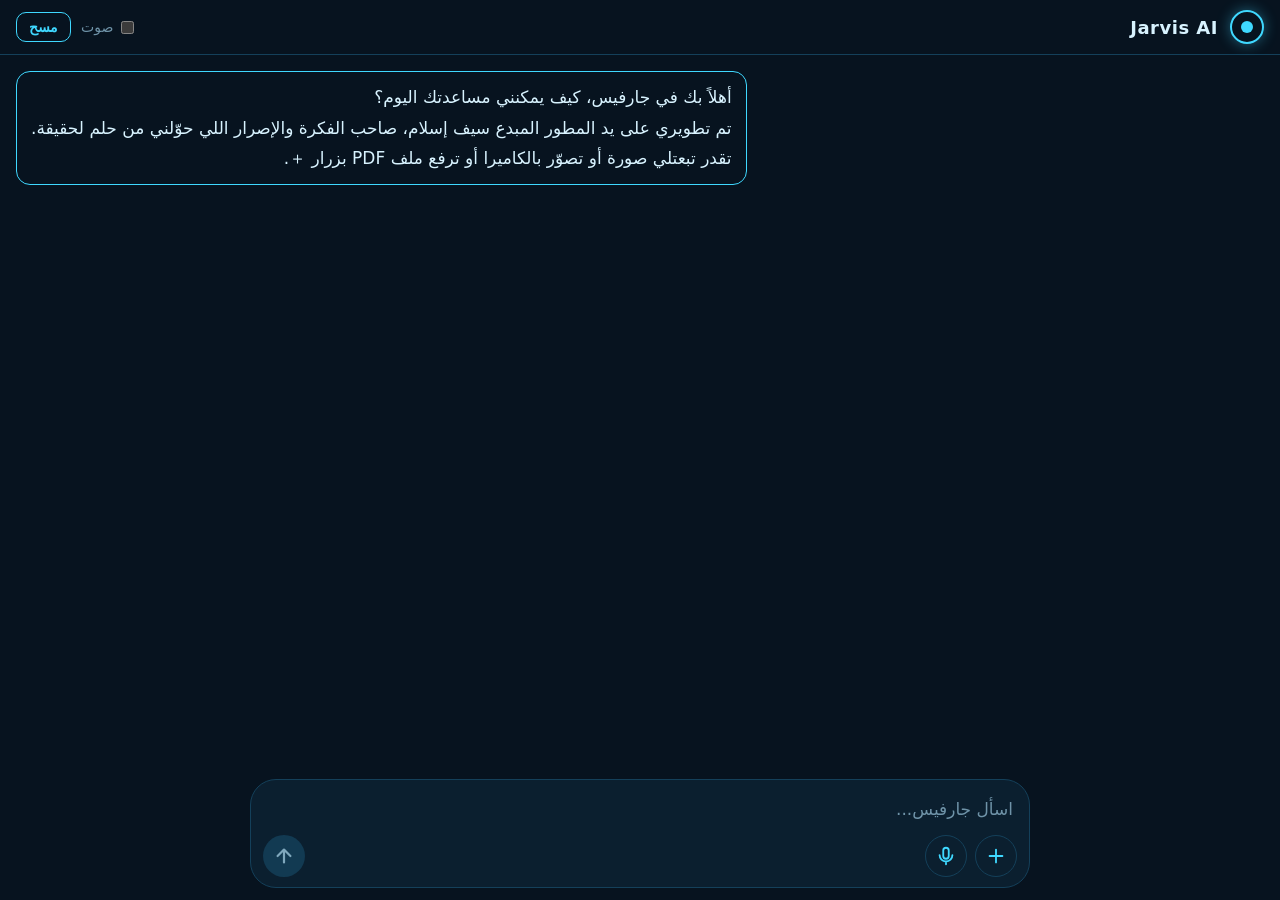
==== index.html @ 90e4237d "Add files via upload" ====
<!DOCTYPE html>
<html lang="ar" dir="rtl">
<head>
<meta charset="utf-8">
<meta name="viewport" content="width=device-width, initial-scale=1, viewport-fit=cover">
<meta name="theme-color" content="#07131f">
<meta name="color-scheme" content="dark">
<link rel="manifest" href="/manifest.json">
<link rel="icon" href="/icon-192.png">
<link rel="apple-touch-icon" href="/icon-192.png">
<title>Jarvis AI</title>
<style>
  :root { color-scheme:dark; --bg:#07131f; --ink:#d8f3ff; --dim:#6f93a8; --cyan:#3fd8ff; --blue:#2b7bff; --line:#14405a; --card:#0d2a3d; --bar:#0b1f2f; }
  * { box-sizing:border-box; }
  html,body { height:100%; margin:0; }
  body { background:var(--bg); color:var(--ink); font-family:system-ui,"Segoe UI",Tahoma,sans-serif;
         display:flex; flex-direction:column; height:100dvh; padding-top:env(safe-area-inset-top,0px); }
  header { display:flex; align-items:center; gap:12px; padding:10px 16px; border-bottom:1px solid var(--line); }
  .core { width:34px; height:34px; border-radius:50%; border:2px solid var(--cyan); position:relative; flex:none; box-shadow:0 0 14px #3fd8ff66; }
  .core::after { content:""; position:absolute; inset:9px; border-radius:50%; background:var(--cyan); }
  .core.busy::after { animation:pulse .8s ease-in-out infinite; }
  @keyframes pulse { 50% { transform:scale(1.5); opacity:.6; } }
  @media (prefers-reduced-motion:reduce) { .core.busy::after { animation:none; } }
  h1 { font-size:18px; margin:0; letter-spacing:.5px; flex:1; }
  .tools { display:flex; align-items:center; gap:10px; }
  label { display:flex; align-items:center; gap:4px; font-size:14px; color:var(--dim); }
  #log { flex:1; overflow-y:auto; padding:16px; display:flex; flex-direction:column; gap:10px; }
  .m { padding:10px 14px; border-radius:14px; max-width:88%; line-height:1.8; font-size:17px; white-space:pre-wrap; overflow-wrap:anywhere; }
  .me { align-self:flex-start; background:var(--card); border:1px solid var(--line); }
  .ai { align-self:flex-end; border:1px solid var(--cyan); }
  .m img { display:block; max-width:100%; max-height:220px; border-radius:8px; margin-bottom:8px; }
  .m .file { display:block; color:var(--cyan); font-size:15px; margin-bottom:6px; }
  #note { padding:0 16px; font-size:14px; color:#ffb347; }
  #note:empty { display:none; }

  /* صندوق الكتابة */
  .wrap { padding:8px 12px calc(12px + env(safe-area-inset-bottom,0px)); }
  .composer { max-width:780px; margin:0 auto; background:var(--bar); border:1px solid var(--line); border-radius:26px;
              padding:10px 12px 10px; transition:border-color .15s, box-shadow .15s; }
  .composer:focus-within { border-color:var(--cyan); box-shadow:0 0 0 3px #3fd8ff1f, 0 0 24px #3fd8ff33; }
  #chips { display:flex; gap:8px; overflow-x:auto; padding-bottom:8px; }
  #chips:empty { display:none; }
  .chip { flex:none; display:flex; align-items:center; gap:6px; padding:6px 8px 6px 10px; border:1px solid var(--line);
          border-radius:12px; background:var(--bg); font-size:13px; max-width:190px; }
  .chip img { width:40px; height:40px; object-fit:cover; border-radius:8px; }
  .chip span { overflow:hidden; text-overflow:ellipsis; white-space:nowrap; }
  .chip button { padding:0 6px; background:transparent; color:#ff7b7b; font-size:18px; line-height:1; border:0; }
  textarea { display:block; width:100%; resize:none; background:transparent; border:0; outline:0; color:var(--ink);
             font:inherit; font-size:17px; line-height:1.6; max-height:140px; padding:6px 4px; }
  textarea::placeholder { color:var(--dim); }
  .row { display:flex; align-items:center; gap:8px; margin-top:6px; }
  .ic, .send { width:42px; height:42px; padding:0; border-radius:50%; display:grid; place-items:center; flex:none; }
  .ic { background:transparent; color:var(--cyan); border:1px solid var(--line); }
  .ic:active { background:#0d2a3d; }
  .send { margin-inline-start:auto; background:#123a52; color:#7fa8bd; transition:background .15s, color .15s, box-shadow .15s; }
  .send.on { background:linear-gradient(135deg,var(--cyan),var(--blue)); color:#032033; box-shadow:0 0 16px #3fd8ff66; }
  svg { display:block; }
  .attach { position:relative; }
  #menu { position:absolute; bottom:125%; inset-inline-start:0; display:flex; flex-direction:column; gap:2px; padding:8px;
          background:var(--card); border:1px solid var(--cyan); border-radius:14px; z-index:5; min-width:190px; box-shadow:0 8px 28px #000a; }
  #menu[hidden] { display:none; }
  #menu button { text-align:start; background:transparent; color:var(--ink); border:0; padding:11px 10px; font-weight:500; font-size:16px; border-radius:8px; }
  #menu button:active { background:#14405a; }
  button { padding:12px 16px; border:0; border-radius:10px; background:var(--cyan); color:#032033; font-weight:700; font-size:16px; }
  button.ghost { background:transparent; color:var(--cyan); border:1px solid var(--cyan); padding:6px 12px; font-size:14px; }
  button:focus-visible, textarea:focus-visible { outline:3px solid #fff; outline-offset:2px; }
</style>
</head>
<body>
<header>
  <div class="core" id="core"></div>
  <h1>Jarvis AI</h1>
  <div class="tools">
    <label><input id="sp" type="checkbox"> صوت</label>
    <button id="clr" class="ghost">مسح</button>
  </div>
</header>
<div id="log" aria-live="polite"></div>
<div id="note"></div>
<div class="wrap">
  <div class="composer">
    <div id="chips"></div>
    <textarea id="t" rows="1" placeholder="اسأل جارفيس..." enterkeyhint="send" autocomplete="off"></textarea>
    <div class="row">
      <div class="attach">
        <button id="plus" class="ic" aria-label="إرفاق صورة أو ملف">
          <svg width="22" height="22" viewBox="0 0 24 24" fill="none" stroke="currentColor" stroke-width="2" stroke-linecap="round"><path d="M12 5v14M5 12h14"/></svg>
        </button>
        <div id="menu" hidden>
          <button data-k="cam">📷 كاميرا</button>
          <button data-k="img">🖼️ صورة من المعرض</button>
          <button data-k="file">📄 ملف (PDF أو نص)</button>
        </div>
      </div>
      <button id="mic" class="ic" aria-label="تحدث">
        <svg width="22" height="22" viewBox="0 0 24 24" fill="none" stroke="currentColor" stroke-width="2" stroke-linecap="round" stroke-linejoin="round"><path d="M12 3a3 3 0 0 0-3 3v6a3 3 0 0 0 6 0V6a3 3 0 0 0-3-3z"/><path d="M19 11a7 7 0 0 1-14 0M12 18v3"/></svg>
      </button>
      <button id="go" class="send" aria-label="إرسال">
        <svg width="22" height="22" viewBox="0 0 24 24" fill="none" stroke="currentColor" stroke-width="2.4" stroke-linecap="round" stroke-linejoin="round"><path d="M12 19V5M5 12l7-7 7 7"/></svg>
      </button>
    </div>
  </div>
</div>
<input type="file" id="fCam" accept="image/*" capture="environment" hidden>
<input type="file" id="fImg" accept="image/*" multiple hidden>
<input type="file" id="fFile" accept=".pdf,.txt,.md,.csv,.json,.xml,.yaml,.yml,.log,.py,.js,.html,.css,text/*,application/pdf" multiple hidden>

<script>
const $ = id => document.getElementById(id);
const log = $("log"), t = $("t"), sp = $("sp"), core = $("core"), chips = $("chips"), menu = $("menu"), goBtn = $("go");
const MAX_FILES = 3, MAX_B64 = 7 * 1024 * 1024;
let busy = false, atts = [];

function sid() {
  let s = "";
  try { s = localStorage.getItem("jid") || ""; } catch (e) {}
  if (!s) {
    s = Math.random().toString(36).slice(2) + Date.now().toString(36);
    try { localStorage.setItem("jid", s); } catch (e) {}
  }
  return s;
}
const SID = sid();

function add(cls, text, files) {
  const d = document.createElement("div");
  d.className = "m " + cls;
  (files || []).forEach(f => {
    if (f.thumb) { const im = document.createElement("img"); im.src = f.thumb; im.alt = f.name; d.appendChild(im); }
    else { const s = document.createElement("span"); s.className = "file"; s.textContent = "📄 " + f.name; d.appendChild(s); }
  });
  if (text) d.appendChild(document.createTextNode(text));
  log.appendChild(d); log.scrollTop = log.scrollHeight;
  return d;
}

function welcome() {
  add("ai", "أهلاً بك في جارفيس، كيف يمكنني مساعدتك اليوم؟\nتم تطويري على يد المطور المبدع سيف إسلام، صاحب الفكرة والإصرار اللي حوّلني من حلم لحقيقة.\nتقدر تبعتلي صورة أو تصوّر بالكاميرا أو ترفع ملف PDF بزرار ＋.");
}
welcome();

let noteTimer;
function note(msg) {
  $("note").textContent = msg;
  clearTimeout(noteTimer);
  noteTimer = setTimeout(() => { $("note").textContent = ""; }, 5000);
}

/* ---------- صندوق الكتابة ---------- */
function fit() { t.style.height = "auto"; t.style.height = Math.min(t.scrollHeight, 140) + "px"; }
function upd() { goBtn.classList.toggle("on", !!(t.value.trim() || atts.length)); }
t.addEventListener("input", () => { fit(); upd(); });
t.addEventListener("keydown", e => { if (e.key === "Enter" && !e.shiftKey) { e.preventDefault(); send(); } });

/* ---------- المرفقات ---------- */
function renderChips() {
  chips.innerHTML = "";
  atts.forEach((a, i) => {
    const c = document.createElement("div"); c.className = "chip";
    if (a.thumb) { const im = document.createElement("img"); im.src = a.thumb; im.alt = ""; c.appendChild(im); }
    const s = document.createElement("span"); s.textContent = (a.thumb ? "" : "📄 ") + a.name; c.appendChild(s);
    const x = document.createElement("button"); x.textContent = "×"; x.setAttribute("aria-label", "شيل المرفق");
    x.onclick = () => { atts.splice(i, 1); renderChips(); };
    c.appendChild(x); chips.appendChild(c);
  });
  upd();
}
const b64len = () => atts.reduce((s, a) => s + a.data.length, 0);

function fromImage(f) {
  return new Promise((res, rej) => {
    const url = URL.createObjectURL(f), img = new Image();
    img.onload = () => {
      const M = 1280; let w = img.naturalWidth, h = img.naturalHeight;
      const k = Math.min(1, M / Math.max(w, h)); w = Math.round(w * k); h = Math.round(h * k);
      const c = document.createElement("canvas"); c.width = w; c.height = h;
      c.getContext("2d").drawImage(img, 0, 0, w, h);
      const d = c.toDataURL("image/jpeg", 0.82);
      URL.revokeObjectURL(url);
      res({ type: "image", name: f.name || "صورة", data: d.split(",")[1], thumb: d });
    };
    img.onerror = () => { URL.revokeObjectURL(url); rej(new Error("مقدرتش أقرا الصورة دي")); };
    img.src = url;
  });
}
function fromPdf(f) {
  if (f.size > 4 * 1024 * 1024) return Promise.reject(new Error("ملف الـ PDF أكبر من 4 ميجا"));
  return new Promise((res, rej) => {
    const r = new FileReader();
    r.onload = () => res({ type: "pdf", name: f.name, data: String(r.result).split(",")[1] });
    r.onerror = () => rej(new Error("مقدرتش أقرا الملف"));
    r.readAsDataURL(f);
  });
}
async function fromText(f) {
  if (f.size > 500 * 1024) throw new Error("الملف النصي أكبر من 500 كيلو");
  const txt = await f.text();
  if (txt.indexOf("\u0000") !== -1) throw new Error("نوع الملف ده مش مدعوم لسه");
  return { type: "text", name: f.name, data: txt };
}
async function addFiles(list) {
  for (const f of Array.from(list)) {
    if (atts.length >= MAX_FILES) { note("أقصى حد " + MAX_FILES + " مرفقات في الرسالة"); break; }
    try {
      let a;
      if (f.type.startsWith("image/")) a = await fromImage(f);
      else if (f.type === "application/pdf" || /\.pdf$/i.test(f.name)) a = await fromPdf(f);
      else a = await fromText(f);
      if (b64len() + a.data.length > MAX_B64) { note("حجم المرفقات كبير. شيل واحد أو صغّرهم."); continue; }
      atts.push(a);
    } catch (e) { note(e.message || "مقدرتش أقرا الملف"); }
  }
  renderChips();
}
$("plus").onclick = e => { e.stopPropagation(); menu.hidden = !menu.hidden; };
document.addEventListener("click", () => { menu.hidden = true; });
const pick = { cam: $("fCam"), img: $("fImg"), file: $("fFile") };
menu.querySelectorAll("button").forEach(b => { b.onclick = () => { pick[b.dataset.k].click(); menu.hidden = true; }; });
Object.values(pick).forEach(inp => { inp.onchange = async () => { await addFiles(inp.files); inp.value = ""; }; });

/* ---------- الإرسال ---------- */
async function send() {
  const x = t.value.trim();
  if ((!x && !atts.length) || busy) return;
  busy = true; core.classList.add("busy");
  const sending = atts.slice(); atts = []; renderChips();
  t.value = ""; fit(); upd(); add("me", x, sending);
  const w = add("ai", "...");
  try {
    const r = await fetch("/chat", { method: "POST", headers: { "Content-Type": "application/json" },
      body: JSON.stringify({ sid: SID, text: x, attachments: sending.map(a => ({ type: a.type, name: a.name, data: a.data })) }) });
    const rd = r.body.getReader(), dec = new TextDecoder();
    let full = "";
    while (true) {
      const { done, value } = await rd.read();
      if (done) break;
      full += dec.decode(value, { stream: true });
      w.textContent = full; log.scrollTop = log.scrollHeight;
    }
    if (!full) w.textContent = "مفيش رد";
    if (full && r.ok && sp.checked) {
      const u = new SpeechSynthesisUtterance(full); u.lang = "ar-EG";
      speechSynthesis.cancel(); speechSynthesis.speak(u);
    }
  } catch (e) { w.textContent = "مفيش اتصال بالسيرفر، أو الملفات كبيرة أوي."; }
  busy = false; core.classList.remove("busy");
}
goBtn.onclick = send;
$("clr").onclick = async () => {
  try { await fetch("/reset", { method: "POST", headers: { "Content-Type": "application/json" }, body: JSON.stringify({ sid: SID }) }); } catch (e) {}
  atts = []; renderChips(); log.innerHTML = ""; welcome();
};

const SR = window.SpeechRecognition || window.webkitSpeechRecognition;
$("mic").onclick = () => {
  if (!SR) { alert("المتصفح ده مش بيدعم التعرف على الصوت. استخدم Chrome."); return; }
  const r = new SR(); r.lang = "ar-EG";
  r.onresult = e => { t.value = e.results[0][0].transcript; fit(); upd(); send(); };
  r.start();
};

if ("serviceWorker" in navigator) { navigator.serviceWorker.register("/sw.js").catch(() => {}); }
</script>
</body>
</html>
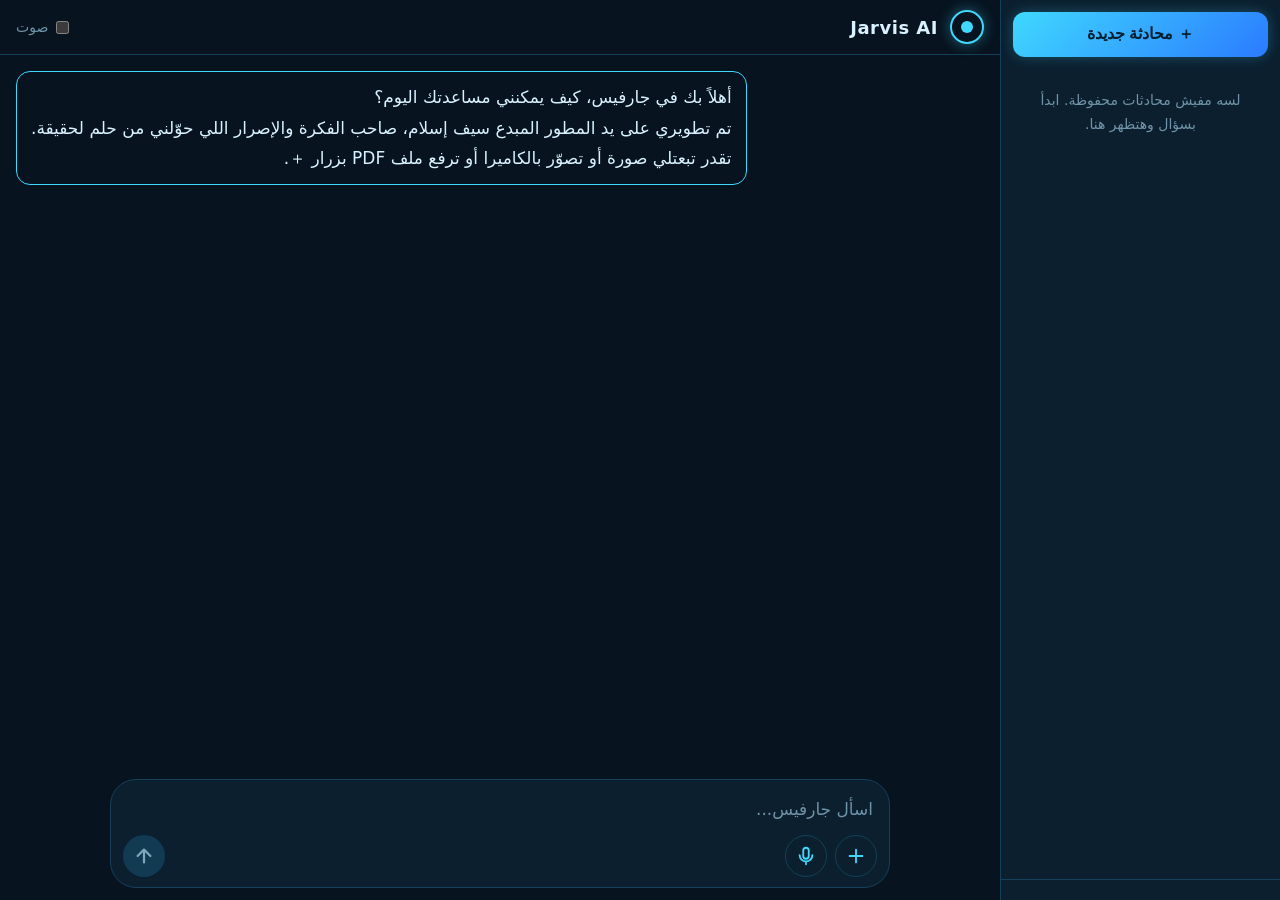
==== commit 877fb37b: "Add files via upload" ====
--- a/index.html
+++ b/index.html
@@ -13,8 +13,10 @@
   :root { color-scheme:dark; --bg:#07131f; --ink:#d8f3ff; --dim:#6f93a8; --cyan:#3fd8ff; --blue:#2b7bff; --line:#14405a; --card:#0d2a3d; --bar:#0b1f2f; }
   * { box-sizing:border-box; }
   html,body { height:100%; margin:0; }
-  body { background:var(--bg); color:var(--ink); font-family:system-ui,"Segoe UI",Tahoma,sans-serif;
-         display:flex; flex-direction:column; height:100dvh; padding-top:env(safe-area-inset-top,0px); }
+  body { background:var(--bg); color:var(--ink); font-family:system-ui,"Segoe UI",Tahoma,sans-serif; height:100dvh; }
+  #app { display:flex; flex-direction:row; height:100%; padding-top:env(safe-area-inset-top,0px); }
+  #main { flex:1; display:flex; flex-direction:column; min-width:0; height:100%; }
+  #app[hidden], #auth[hidden], [hidden] { display:none !important; }
   header { display:flex; align-items:center; gap:12px; padding:10px 16px; border-bottom:1px solid var(--line); }
   .core { width:34px; height:34px; border-radius:50%; border:2px solid var(--cyan); position:relative; flex:none; box-shadow:0 0 14px #3fd8ff66; }
   .core::after { content:""; position:absolute; inset:9px; border-radius:50%; background:var(--cyan); }
@@ -58,49 +60,127 @@
   .attach { position:relative; }
   #menu { position:absolute; bottom:125%; inset-inline-start:0; display:flex; flex-direction:column; gap:2px; padding:8px;
           background:var(--card); border:1px solid var(--cyan); border-radius:14px; z-index:5; min-width:190px; box-shadow:0 8px 28px #000a; }
-  #menu[hidden] { display:none; }
   #menu button { text-align:start; background:transparent; color:var(--ink); border:0; padding:11px 10px; font-weight:500; font-size:16px; border-radius:8px; }
   #menu button:active { background:#14405a; }
   button { padding:12px 16px; border:0; border-radius:10px; background:var(--cyan); color:#032033; font-weight:700; font-size:16px; }
   button.ghost { background:transparent; color:var(--cyan); border:1px solid var(--cyan); padding:6px 12px; font-size:14px; }
-  button:focus-visible, textarea:focus-visible { outline:3px solid #fff; outline-offset:2px; }
+  button:focus-visible, textarea:focus-visible, input:focus-visible { outline:3px solid #fff; outline-offset:2px; }
+
+
+  /* القايمة الجانبية (المحادثات المحفوظة) */
+  #side { width:280px; flex:none; background:var(--bar); border-inline-end:1px solid var(--line); display:flex; flex-direction:column; height:100%; }
+  .sidehead { padding:12px; }
+  .newbtn { width:100%; padding:12px; border-radius:12px; background:linear-gradient(135deg,var(--cyan),var(--blue)); color:#032033; font-size:16px; box-shadow:0 0 14px #3fd8ff44; }
+  #list { flex:1; overflow-y:auto; padding:4px 8px; display:flex; flex-direction:column; gap:4px; }
+  .item { display:flex; align-items:center; gap:6px; padding:10px 12px; border-radius:10px; cursor:pointer; color:var(--ink); font-size:15px; border:1px solid transparent; }
+  .item:hover { background:#0d2a3d; }
+  .item.on { background:#123a52; border-color:var(--line); }
+  .item span { flex:1; overflow:hidden; text-overflow:ellipsis; white-space:nowrap; }
+  .item button { background:transparent; color:var(--dim); padding:2px 6px; font-size:16px; border:0; }
+  .empty { color:var(--dim); font-size:14px; padding:16px; text-align:center; line-height:1.7; }
+  .sidefoot { border-top:1px solid var(--line); padding:10px 12px calc(10px + env(safe-area-inset-bottom,0px)); display:flex; align-items:center; gap:8px; }
+  #who { flex:1; font-size:12px; color:var(--dim); overflow:hidden; text-overflow:ellipsis; white-space:nowrap; direction:ltr; text-align:start; }
+  #burger { display:none; }
+  @media (max-width:860px) {
+    #side { position:fixed; top:0; bottom:0; inset-inline-start:0; width:min(82vw,310px); z-index:30; transform:translateX(100%);
+            transition:transform .2s; padding-top:env(safe-area-inset-top,0px); }
+    #side.open { transform:none; }
+    #burger { display:grid; }
+    #back { position:fixed; inset:0; background:#000a; z-index:20; }
+  }
+
+  /* شاشة التسجيل */
+  #auth { position:fixed; inset:0; display:grid; place-items:center; padding:20px; overflow-y:auto;
+          background:radial-gradient(ellipse at 50% 0%, #0d2a3d 0%, var(--bg) 65%); }
+  .authcard { width:min(92vw,400px); background:var(--bar); border:1px solid var(--line); border-radius:24px; padding:26px 22px;
+              display:flex; flex-direction:column; gap:12px; box-shadow:0 0 40px #3fd8ff22; text-align:center; }
+  .authcard .core { width:64px; height:64px; margin:0 auto; }
+  .authcard .core::after { inset:18px; }
+  .authcard h2 { margin:4px 0 0; font-size:24px; letter-spacing:.5px; }
+  .authcard .sub { margin:0; color:var(--dim); font-size:15px; }
+  .tabs { display:flex; gap:6px; background:var(--bg); border:1px solid var(--line); border-radius:12px; padding:4px; }
+  .tab { flex:1; background:transparent; color:var(--dim); padding:10px; font-size:15px; border-radius:9px; }
+  .tab.on { background:linear-gradient(135deg,var(--cyan),var(--blue)); color:#032033; }
+  .authcard input { width:100%; padding:13px 14px; border-radius:12px; border:1px solid var(--line); background:var(--bg); color:var(--ink); font-size:16px; text-align:start; }
+  .authcard input:focus { border-color:var(--cyan); }
+  .primary { background:linear-gradient(135deg,var(--cyan),var(--blue)); color:#032033; padding:14px; border-radius:12px; font-size:17px; box-shadow:0 0 16px #3fd8ff44; }
+  .primary:disabled { opacity:.6; }
+  .link { background:transparent; color:var(--cyan); font-weight:500; font-size:14px; padding:6px; }
+  #amsg { min-height:22px; font-size:14px; line-height:1.6; color:#ff8a8a; }
+  #amsg.ok { color:#6fe3a0; }
+  .by { margin:0; color:var(--dim); font-size:12px; }
 </style>
 </head>
 <body>
-<header>
-  <div class="core" id="core"></div>
-  <h1>Jarvis AI</h1>
-  <div class="tools">
-    <label><input id="sp" type="checkbox"> صوت</label>
-    <button id="clr" class="ghost">مسح</button>
+
+<div id="auth" hidden>
+  <div class="authcard">
+    <div class="core"></div>
+    <h2>Jarvis AI</h2>
+    <p class="sub">سجّل دخولك عشان تبدأ</p>
+    <div class="tabs">
+      <button id="tLogin" class="tab on" type="button">تسجيل دخول</button>
+      <button id="tReg" class="tab" type="button">حساب جديد</button>
+    </div>
+    <input id="em" type="email" dir="ltr" placeholder="الإيميل" autocomplete="email" inputmode="email">
+    <input id="pw" type="password" dir="ltr" placeholder="كلمة السر" autocomplete="current-password">
+    <button id="submit" class="primary" type="button">دخول</button>
+    <div id="amsg" role="alert"></div>
+    <button id="forgot" class="link" type="button">نسيت كلمة السر؟</button>
+    <p class="by">تطوير سيف إسلام</p>
   </div>
-</header>
-<div id="log" aria-live="polite"></div>
-<div id="note"></div>
-<div class="wrap">
-  <div class="composer">
-    <div id="chips"></div>
-    <textarea id="t" rows="1" placeholder="اسأل جارفيس..." enterkeyhint="send" autocomplete="off"></textarea>
-    <div class="row">
-      <div class="attach">
-        <button id="plus" class="ic" aria-label="إرفاق صورة أو ملف">
-          <svg width="22" height="22" viewBox="0 0 24 24" fill="none" stroke="currentColor" stroke-width="2" stroke-linecap="round"><path d="M12 5v14M5 12h14"/></svg>
+</div>
+
+<div id="app" hidden>
+  <div id="back" hidden></div>
+  <aside id="side" aria-label="المحادثات">
+    <div class="sidehead"><button id="newChat" class="newbtn" type="button">＋ محادثة جديدة</button></div>
+    <div id="list"></div>
+    <div class="sidefoot">
+      <span id="who"></span>
+      <button id="out" class="ghost" hidden>خروج</button>
+    </div>
+  </aside>
+  <div id="main">
+  <header>
+    <button id="burger" class="ic" aria-label="المحادثات">
+      <svg width="22" height="22" viewBox="0 0 24 24" fill="none" stroke="currentColor" stroke-width="2" stroke-linecap="round"><path d="M4 7h16M4 12h16M4 17h16"/></svg>
+    </button>
+    <div class="core" id="core"></div>
+    <h1>Jarvis AI</h1>
+    <div class="tools">
+      <label><input id="sp" type="checkbox"> صوت</label>
+    </div>
+  </header>
+  <div id="log" aria-live="polite"></div>
+  <div id="note"></div>
+  <div class="wrap">
+    <div class="composer">
+      <div id="chips"></div>
+      <textarea id="t" rows="1" placeholder="اسأل جارفيس..." enterkeyhint="send" autocomplete="off"></textarea>
+      <div class="row">
+        <div class="attach">
+          <button id="plus" class="ic" aria-label="إرفاق صورة أو ملف">
+            <svg width="22" height="22" viewBox="0 0 24 24" fill="none" stroke="currentColor" stroke-width="2" stroke-linecap="round"><path d="M12 5v14M5 12h14"/></svg>
+          </button>
+          <div id="menu" hidden>
+            <button data-k="cam">📷 كاميرا</button>
+            <button data-k="img">🖼️ صورة من المعرض</button>
+            <button data-k="file">📄 ملف (PDF أو نص)</button>
+          </div>
+        </div>
+        <button id="mic" class="ic" aria-label="تحدث">
+          <svg width="22" height="22" viewBox="0 0 24 24" fill="none" stroke="currentColor" stroke-width="2" stroke-linecap="round" stroke-linejoin="round"><path d="M12 3a3 3 0 0 0-3 3v6a3 3 0 0 0 6 0V6a3 3 0 0 0-3-3z"/><path d="M19 11a7 7 0 0 1-14 0M12 18v3"/></svg>
         </button>
-        <div id="menu" hidden>
-          <button data-k="cam">📷 كاميرا</button>
-          <button data-k="img">🖼️ صورة من المعرض</button>
-          <button data-k="file">📄 ملف (PDF أو نص)</button>
-        </div>
+        <button id="go" class="send" aria-label="إرسال">
+          <svg width="22" height="22" viewBox="0 0 24 24" fill="none" stroke="currentColor" stroke-width="2.4" stroke-linecap="round" stroke-linejoin="round"><path d="M12 19V5M5 12l7-7 7 7"/></svg>
+        </button>
       </div>
-      <button id="mic" class="ic" aria-label="تحدث">
-        <svg width="22" height="22" viewBox="0 0 24 24" fill="none" stroke="currentColor" stroke-width="2" stroke-linecap="round" stroke-linejoin="round"><path d="M12 3a3 3 0 0 0-3 3v6a3 3 0 0 0 6 0V6a3 3 0 0 0-3-3z"/><path d="M19 11a7 7 0 0 1-14 0M12 18v3"/></svg>
-      </button>
-      <button id="go" class="send" aria-label="إرسال">
-        <svg width="22" height="22" viewBox="0 0 24 24" fill="none" stroke="currentColor" stroke-width="2.4" stroke-linecap="round" stroke-linejoin="round"><path d="M12 19V5M5 12l7-7 7 7"/></svg>
-      </button>
     </div>
   </div>
+  </div>
 </div>
+
 <input type="file" id="fCam" accept="image/*" capture="environment" hidden>
 <input type="file" id="fImg" accept="image/*" multiple hidden>
 <input type="file" id="fFile" accept=".pdf,.txt,.md,.csv,.json,.xml,.yaml,.yml,.log,.py,.js,.html,.css,text/*,application/pdf" multiple hidden>
@@ -109,19 +189,249 @@
 const $ = id => document.getElementById(id);
 const log = $("log"), t = $("t"), sp = $("sp"), core = $("core"), chips = $("chips"), menu = $("menu"), goBtn = $("go");
 const MAX_FILES = 3, MAX_B64 = 7 * 1024 * 1024;
-let busy = false, atts = [];
+let busy = false, atts = [], chats = [], cur = null, store = null;
+const ERR_MARK = "\u200b\u2060\u200b";
+let CFG = { authEnabled: false, apiKey: "", requireVerified: false };
+let tok = { id: "", refresh: "", exp: 0 };
+
+function lsGet(k) { try { return localStorage.getItem(k) || ""; } catch (e) { return ""; } }
+function lsSet(k, v) { try { localStorage.setItem(k, v); } catch (e) {} }
+function lsDel(k) { try { localStorage.removeItem(k); } catch (e) {} }
 
 function sid() {
-  let s = "";
-  try { s = localStorage.getItem("jid") || ""; } catch (e) {}
-  if (!s) {
-    s = Math.random().toString(36).slice(2) + Date.now().toString(36);
-    try { localStorage.setItem("jid", s); } catch (e) {}
+  let s = lsGet("jid");
+  if (!s) { s = Math.random().toString(36).slice(2) + Date.now().toString(36); lsSet("jid", s); }
+  return s;
+}
+const SID = sid();
+
+/* ---------- تسجيل الدخول (Firebase Auth عن طريق REST) ---------- */
+const FB = "https://identitytoolkit.googleapis.com/v1/accounts:";
+async function fb(path, body) {
+  const r = await fetch(FB + path + "?key=" + encodeURIComponent(CFG.apiKey), {
+    method: "POST", headers: { "Content-Type": "application/json" }, body: JSON.stringify(body) });
+  const j = await r.json().catch(() => ({}));
+  if (!r.ok) throw new Error((j.error && j.error.message) || "ERROR");
+  return j;
+}
+function setTok(id, refresh, expiresIn) {
+  tok = { id: id, refresh: refresh, exp: Date.now() + (parseInt(expiresIn, 10) - 90) * 1000 };
+  lsSet("jrt", refresh);
+}
+async function refreshTok() {
+  const rt = tok.refresh || lsGet("jrt");
+  if (!rt) return false;
+  try {
+    const r = await fetch("https://securetoken.googleapis.com/v1/token?key=" + encodeURIComponent(CFG.apiKey), {
+      method: "POST", headers: { "Content-Type": "application/x-www-form-urlencoded" },
+      body: "grant_type=refresh_token&refresh_token=" + encodeURIComponent(rt) });
+    if (!r.ok) return false;
+    const j = await r.json();
+    setTok(j.id_token, j.refresh_token, j.expires_in);
+    return true;
+  } catch (e) { return false; }
+}
+async function getToken() {            // "" = التسجيل مقفول، null = لازم يسجل دخول
+  if (!CFG.authEnabled) return "";
+  if (!tok.id || Date.now() > tok.exp) { if (!(await refreshTok())) return null; }
+  return tok.id;
+}
+function signOut() { tok = { id: "", refresh: "", exp: 0 }; lsDel("jrt"); chats = []; cur = null; store = null; log.innerHTML = ""; showAuth(); }
+function authHeaders() {
+  const h = { "Content-Type": "application/json" };
+  if (CFG.authEnabled && tok.id) h["Authorization"] = "Bearer " + tok.id;
+  return h;
+}
+
+const ERR = [
+  ["EMAIL_EXISTS", "الإيميل ده مسجّل قبل كده. جرّب تسجيل الدخول."],
+  ["INVALID_LOGIN_CREDENTIALS", "الإيميل أو كلمة السر غلط."],
+  ["INVALID_PASSWORD", "الإيميل أو كلمة السر غلط."],
+  ["EMAIL_NOT_FOUND", "الإيميل أو كلمة السر غلط."],
+  ["INVALID_EMAIL", "اكتب إيميل صحيح."],
+  ["MISSING_EMAIL", "اكتب الإيميل."],
+  ["MISSING_PASSWORD", "اكتب كلمة السر."],
+  ["WEAK_PASSWORD", "كلمة السر ضعيفة. لازم 6 حروف على الأقل."],
+  ["TOO_MANY_ATTEMPTS", "محاولات كتير. استنى شوية وجرّب تاني."],
+  ["USER_DISABLED", "الحساب ده متوقف."],
+  ["OPERATION_NOT_ALLOWED", "التسجيل بالإيميل مش متفعّل في Firebase لسه."],
+  ["API_KEY", "مفتاح Firebase غلط. راجع الإعدادات."]
+];
+function arErr(m) { m = String(m || ""); for (const [k, v] of ERR) if (m.indexOf(k) === 0 || m.indexOf(k) > -1) return v; return "حصل خطأ. جرّب تاني."; }
+
+let mode = "login";
+function setMode(m) {
+  mode = m;
+  $("tLogin").classList.toggle("on", m === "login");
+  $("tReg").classList.toggle("on", m === "register");
+  $("submit").textContent = m === "login" ? "دخول" : "إنشاء الحساب";
+  $("pw").autocomplete = m === "login" ? "current-password" : "new-password";
+  $("pw").placeholder = m === "login" ? "كلمة السر" : "كلمة السر (6 حروف على الأقل)";
+  $("forgot").hidden = m !== "login";
+  amsg("");
+}
+function amsg(text, ok) { const e = $("amsg"); e.textContent = text; e.className = ok ? "ok" : ""; }
+
+async function submitAuth() {
+  const email = $("em").value.trim(), pw = $("pw").value;
+  if (!email || !pw) { amsg("اكتب الإيميل وكلمة السر."); return; }
+  const btn = $("submit"); btn.disabled = true; amsg("");
+  try {
+    if (mode === "register") {
+      const j = await fb("signUp", { email: email, password: pw, returnSecureToken: true });
+      if (CFG.requireVerified) {
+        await fb("sendOobCode", { requestType: "VERIFY_EMAIL", idToken: j.idToken });
+        setMode("login"); amsg("اتبعتلك إيميل تفعيل. افتحه وبعدين سجّل دخول.", true);
+      } else { setTok(j.idToken, j.refreshToken, j.expiresIn); $("pw").value = ""; showApp(); }
+    } else {
+      const j = await fb("signInWithPassword", { email: email, password: pw, returnSecureToken: true });
+      setTok(j.idToken, j.refreshToken, j.expiresIn); $("pw").value = ""; showApp();
+    }
+  } catch (e) { amsg(arErr(e.message)); }
+  btn.disabled = false;
+}
+$("tLogin").onclick = () => setMode("login");
+$("tReg").onclick = () => setMode("register");
+$("submit").onclick = submitAuth;
+["em", "pw"].forEach(id => $(id).addEventListener("keydown", e => { if (e.key === "Enter") submitAuth(); }));
+$("forgot").onclick = async () => {
+  const email = $("em").value.trim();
+  if (!email) { amsg("اكتب الإيميل الأول وبعدين دوس هنا."); return; }
+  try { await fb("sendOobCode", { requestType: "PASSWORD_RESET", email: email }); amsg("اتبعتلك رابط تغيير كلمة السر على الإيميل.", true); }
+  catch (e) { amsg(arErr(e.message)); }
+};
+$("out").onclick = signOut;
+
+function showAuth() { $("app").hidden = true; $("auth").hidden = false; setMode(mode); }
+async function showApp() {
+  $("auth").hidden = true; $("app").hidden = false;
+  $("out").hidden = !CFG.authEnabled;
+  $("who").textContent = CFG.authEnabled ? (claims().email || "") : "";
+  await initStore();
+  await loadList();
+  startNew();
+}
+
+/* ---------- حفظ المحادثات (Firestore أو الجهاز) ---------- */
+/*STORE-START*/
+function claims() {
+  try {
+    let p = tok.id.split(".")[1].replace(/-/g, "+").replace(/_/g, "/");
+    p += "=".repeat((4 - p.length % 4) % 4);
+    return JSON.parse(atob(p));
+  } catch (e) { return {}; }
+}
+function uid() { return CFG.authEnabled ? (claims().user_id || claims().sub || "anon") : "anon"; }
+function newId() { let s = ""; const a = "abcdefghijklmnopqrstuvwxyz0123456789"; for (let i = 0; i < 12; i++) s += a[Math.floor(Math.random() * a.length)]; return s; }
+
+const local = {
+  key() { return "jchats_" + uid(); },
+  all() { try { return JSON.parse(lsGet(this.key()) || "{}"); } catch (e) { return {}; } },
+  async list() { const a = this.all(); return Object.keys(a).map(id => ({ id: id, title: a[id].title, updated: a[id].updated })).sort((x, y) => y.updated - x.updated); },
+  async get(id) { return this.all()[id] || null; },
+  async save(id, rec) { const a = this.all(); a[id] = rec; lsSet(this.key(), JSON.stringify(a)); },
+  async del(id) { const a = this.all(); delete a[id]; lsSet(this.key(), JSON.stringify(a)); }
+};
+
+async function fsReq(method, path, body) {
+  const tk = await getToken();
+  if (!tk) throw new Error("auth");
+  const url = "https://firestore.googleapis.com/v1/projects/" + encodeURIComponent(CFG.projectId) +
+    "/databases/(default)/documents/users/" + encodeURIComponent(uid()) + "/chats" + path;
+  const r = await fetch(url, { method: method, headers: { "Authorization": "Bearer " + tk, "Content-Type": "application/json" },
+    body: body ? JSON.stringify(body) : undefined });
+  if (!r.ok) { const e = new Error("HTTP " + r.status); e.status = r.status; throw e; }
+  return r.status === 204 ? {} : r.json();
+}
+const cloud = {
+  async list() {
+    const j = await fsReq("GET", "?pageSize=60&orderBy=updated%20desc&mask.fieldPaths=title&mask.fieldPaths=updated");
+    return (j.documents || []).map(d => ({ id: d.name.split("/").pop(), title: ((d.fields || {}).title || {}).stringValue || "محادثة",
+      updated: parseInt(((d.fields || {}).updated || {}).integerValue || "0", 10) }));
+  },
+  async get(id) {
+    const j = await fsReq("GET", "/" + encodeURIComponent(id));
+    const f = j.fields || {};
+    let msgs = []; try { msgs = JSON.parse((f.messages || {}).stringValue || "[]"); } catch (e) {}
+    return { title: (f.title || {}).stringValue || "", msgs: msgs };
+  },
+  async save(id, rec) {
+    await fsReq("PATCH", "/" + encodeURIComponent(id) + "?updateMask.fieldPaths=title&updateMask.fieldPaths=updated&updateMask.fieldPaths=messages",
+      { fields: { title: { stringValue: rec.title }, updated: { integerValue: String(rec.updated) }, messages: { stringValue: JSON.stringify(rec.msgs) } } });
+  },
+  async del(id) { await fsReq("DELETE", "/" + encodeURIComponent(id)); }
+};
+
+function trimRec(rec) {
+  let m = rec.msgs.slice(-80).map(x => ({ r: x.r, t: String(x.t || "").slice(0, 8000), f: x.f || [] }));
+  let s = JSON.stringify(m);
+  while (s.length > 800000 && m.length > 2) { m = m.slice(2); s = JSON.stringify(m); }
+  return { title: rec.title, updated: rec.updated, msgs: m };
+}
+async function initStore() {
+  store = local;
+  if (CFG.authEnabled && CFG.projectId) {
+    try { await cloud.list(); store = cloud; }
+    catch (e) { note("حفظ المحادثات على السحابة لسه مش متفعّل، فهتتحفظ على الجهاز ده بس."); }
   }
-  return s;
-}
-const SID = sid();
-
+}
+/*STORE-END*/
+
+async function loadList() { try { chats = await store.list(); } catch (e) { chats = []; } renderList(); }
+function upsertMeta(id, title, updated) {
+  chats = chats.filter(c => c.id !== id); chats.unshift({ id: id, title: title, updated: updated });
+  chats.sort((a, b) => b.updated - a.updated);
+}
+function renderList() {
+  const L = $("list"); L.innerHTML = "";
+  if (!chats.length) { const e = document.createElement("div"); e.className = "empty"; e.textContent = "لسه مفيش محادثات محفوظة. ابدأ بسؤال وهتظهر هنا."; L.appendChild(e); return; }
+  chats.forEach(c => {
+    const d = document.createElement("div"); d.className = "item" + (cur && cur.id === c.id ? " on" : "");
+    d.tabIndex = 0; d.setAttribute("role", "button");
+    const s = document.createElement("span"); s.textContent = c.title || "محادثة"; d.appendChild(s);
+    const x = document.createElement("button"); x.textContent = "🗑"; x.setAttribute("aria-label", "امسح المحادثة");
+    x.onclick = e => { e.stopPropagation(); deleteChat(c.id); }; d.appendChild(x);
+    d.onclick = () => openChat(c.id); d.onkeydown = e => { if (e.key === "Enter") openChat(c.id); };
+    L.appendChild(d);
+  });
+}
+function openDrawer() { $("side").classList.add("open"); $("back").hidden = false; }
+function closeDrawer() { $("side").classList.remove("open"); $("back").hidden = true; }
+function renderMsgs() { log.innerHTML = ""; cur.msgs.forEach(m => add(m.r === "user" ? "me" : "ai", m.t, (m.f || []).map(n => ({ name: n })))); }
+function startNew() {
+  if (busy) return;
+  cur = { id: newId(), title: "", msgs: [] };
+  atts = []; renderChips(); log.innerHTML = ""; welcome(); renderList(); closeDrawer();
+}
+async function openChat(id) {
+  if (busy) { note("استنى لما جارفيس يخلّص رده."); return; }
+  closeDrawer();
+  if (cur && cur.id === id) return;
+  try {
+    const rec = await store.get(id);
+    if (!rec) throw new Error("none");
+    cur = { id: id, title: rec.title || "", msgs: rec.msgs || [] };
+    atts = []; renderChips(); renderMsgs(); renderList();
+  } catch (e) { note("مقدرتش أفتح المحادثة دي."); }
+}
+async function deleteChat(id) {
+  if (busy) { note("استنى لما جارفيس يخلّص رده."); return; }
+  if (!confirm("تمسح المحادثة دي؟")) return;
+  try { await store.del(id); } catch (e) { note("مقدرتش أمسح المحادثة."); return; }
+  chats = chats.filter(c => c.id !== id);
+  if (cur && cur.id === id) startNew(); else renderList();
+}
+async function persist() {
+  if (!cur || !cur.msgs.length) return;
+  const rec = trimRec({ title: cur.title, updated: Date.now(), msgs: cur.msgs });
+  try { await store.save(cur.id, rec); upsertMeta(cur.id, rec.title, rec.updated); renderList(); }
+  catch (e) { note("مقدرتش أحفظ المحادثة دي."); }
+}
+$("newChat").onclick = startNew;
+$("burger").onclick = openDrawer;
+$("back").onclick = closeDrawer;
+
+/* ---------- الرسايل ---------- */
 function add(cls, text, files) {
   const d = document.createElement("div");
   d.className = "m " + cls;
@@ -133,12 +443,9 @@
   log.appendChild(d); log.scrollTop = log.scrollHeight;
   return d;
 }
-
 function welcome() {
   add("ai", "أهلاً بك في جارفيس، كيف يمكنني مساعدتك اليوم؟\nتم تطويري على يد المطور المبدع سيف إسلام، صاحب الفكرة والإصرار اللي حوّلني من حلم لحقيقة.\nتقدر تبعتلي صورة أو تصوّر بالكاميرا أو ترفع ملف PDF بزرار ＋.");
 }
-welcome();
-
 let noteTimer;
 function note(msg) {
   $("note").textContent = msg;
@@ -166,7 +473,6 @@
   upd();
 }
 const b64len = () => atts.reduce((s, a) => s + a.data.length, 0);
-
 function fromImage(f) {
   return new Promise((res, rej) => {
     const url = URL.createObjectURL(f), img = new Image();
@@ -222,35 +528,44 @@
 async function send() {
   const x = t.value.trim();
   if ((!x && !atts.length) || busy) return;
+  const tk = await getToken();
+  if (tk === null) { signOut(); return; }
   busy = true; core.classList.add("busy");
   const sending = atts.slice(); atts = []; renderChips();
+  const history = cur.msgs.slice(-20).map(m => ({ role: m.r === "user" ? "user" : "model",
+    text: m.t || ("[مرفقات: " + (m.f || []).join("، ") + "]") }));
   t.value = ""; fit(); upd(); add("me", x, sending);
   const w = add("ai", "...");
   try {
-    const r = await fetch("/chat", { method: "POST", headers: { "Content-Type": "application/json" },
-      body: JSON.stringify({ sid: SID, text: x, attachments: sending.map(a => ({ type: a.type, name: a.name, data: a.data })) }) });
+    const r = await fetch("/chat", { method: "POST", headers: authHeaders(),
+      body: JSON.stringify({ sid: SID, text: x, history: history,
+        attachments: sending.map(a => ({ type: a.type, name: a.name, data: a.data })) }) });
     const rd = r.body.getReader(), dec = new TextDecoder();
     let full = "";
     while (true) {
       const { done, value } = await rd.read();
       if (done) break;
       full += dec.decode(value, { stream: true });
-      w.textContent = full; log.scrollTop = log.scrollHeight;
+      w.textContent = full.split(ERR_MARK).join(""); log.scrollTop = log.scrollHeight;
     }
-    if (!full) w.textContent = "مفيش رد";
-    if (full && r.ok && sp.checked) {
-      const u = new SpeechSynthesisUtterance(full); u.lang = "ar-EG";
-      speechSynthesis.cancel(); speechSynthesis.speak(u);
+    const bad = full.indexOf(ERR_MARK) !== -1;
+    const shown = full.split(ERR_MARK).join("");
+    if (!shown) w.textContent = "مفيش رد";
+    if (r.status === 401) { w.textContent = shown || "سجّل دخولك الأول."; signOut(); }
+    else if (shown && r.ok && !bad) {
+      cur.msgs.push({ r: "user", t: x, f: sending.map(a => a.name) });
+      cur.msgs.push({ r: "ai", t: shown, f: [] });
+      if (!cur.title) cur.title = (x || (sending[0] && sending[0].name) || "محادثة").slice(0, 40);
+      persist();
+      if (sp.checked) {
+        const u = new SpeechSynthesisUtterance(shown); u.lang = "ar-EG";
+        speechSynthesis.cancel(); speechSynthesis.speak(u);
+      }
     }
   } catch (e) { w.textContent = "مفيش اتصال بالسيرفر، أو الملفات كبيرة أوي."; }
   busy = false; core.classList.remove("busy");
 }
 goBtn.onclick = send;
-$("clr").onclick = async () => {
-  try { await fetch("/reset", { method: "POST", headers: { "Content-Type": "application/json" }, body: JSON.stringify({ sid: SID }) }); } catch (e) {}
-  atts = []; renderChips(); log.innerHTML = ""; welcome();
-};
-
 const SR = window.SpeechRecognition || window.webkitSpeechRecognition;
 $("mic").onclick = () => {
   if (!SR) { alert("المتصفح ده مش بيدعم التعرف على الصوت. استخدم Chrome."); return; }
@@ -260,6 +575,13 @@
 };
 
 if ("serviceWorker" in navigator) { navigator.serviceWorker.register("/sw.js").catch(() => {}); }
+
+/* ---------- البداية ---------- */
+(async () => {
+  try { CFG = await (await fetch("/config.json")).json(); } catch (e) {}
+  if (!CFG.authEnabled) { showApp(); return; }
+  if (await refreshTok()) showApp(); else showAuth();
+})();
 </script>
 </body>
 </html>
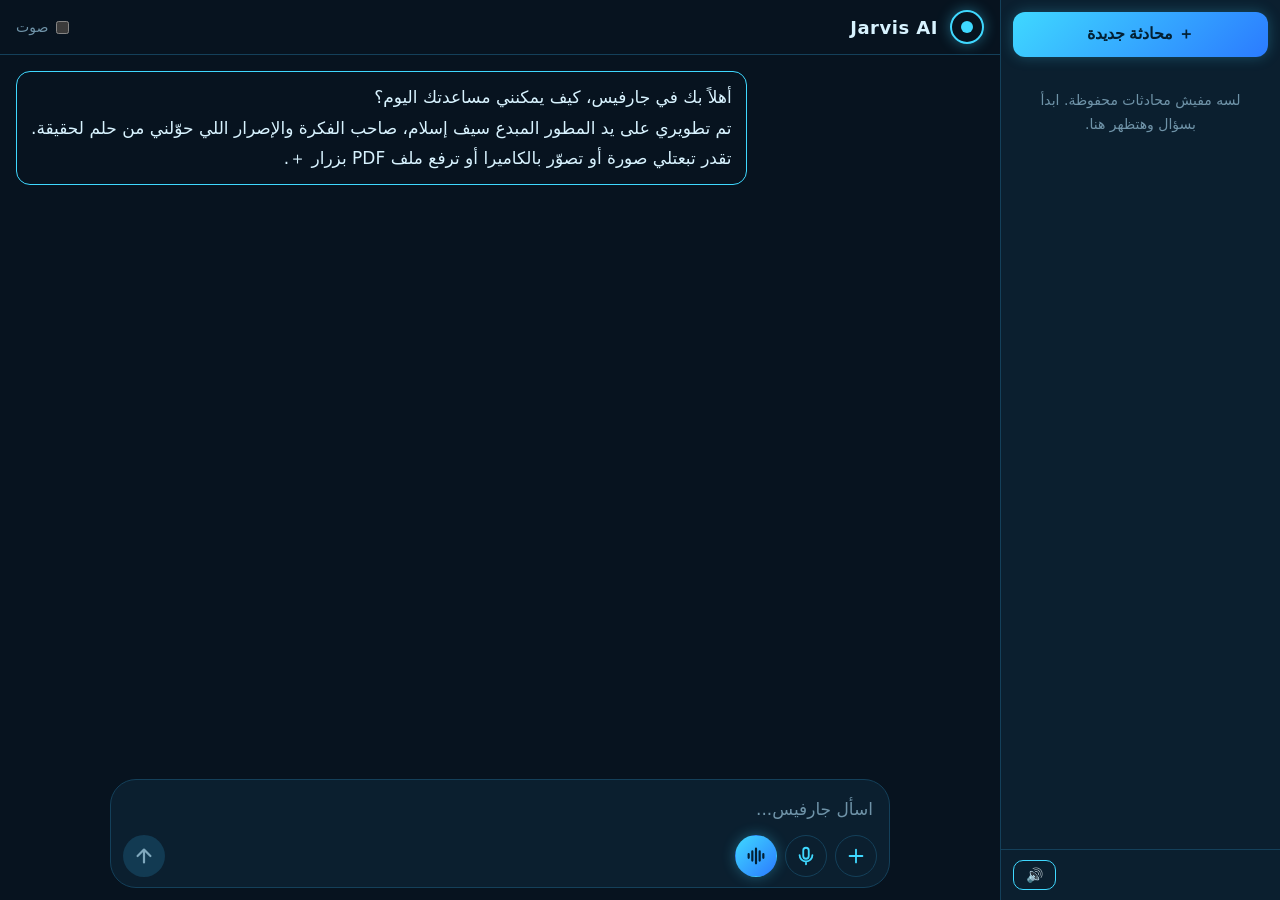
==== commit 9aa44a0a: "Add files via upload" ====
--- a/index.html
+++ b/index.html
@@ -54,6 +54,7 @@
   .ic, .send { width:42px; height:42px; padding:0; border-radius:50%; display:grid; place-items:center; flex:none; }
   .ic { background:transparent; color:var(--cyan); border:1px solid var(--line); }
   .ic:active { background:#0d2a3d; }
+  .ic.live { background:linear-gradient(135deg,var(--cyan),var(--blue)); color:#032033; border-color:transparent; box-shadow:0 0 14px #3fd8ff55; }
   .send { margin-inline-start:auto; background:#123a52; color:#7fa8bd; transition:background .15s, color .15s, box-shadow .15s; }
   .send.on { background:linear-gradient(135deg,var(--cyan),var(--blue)); color:#032033; box-shadow:0 0 16px #3fd8ff66; }
   svg { display:block; }
@@ -88,6 +89,29 @@
     #burger { display:grid; }
     #back { position:fixed; inset:0; background:#000a; z-index:20; }
   }
+
+  /* وضع اللايف (محادثة صوتية) */
+  #liveov { position:fixed; inset:0; z-index:50; display:flex; flex-direction:column; align-items:center; justify-content:center; gap:18px; padding:24px;
+            background:radial-gradient(ellipse at 50% 35%, #0f3a57 0%, var(--bg) 70%); text-align:center; }
+  .orb { width:min(52vw,230px); aspect-ratio:1; border-radius:50%; border:3px solid var(--cyan); position:relative; cursor:pointer;
+         box-shadow:0 0 40px #3fd8ff66, inset 0 0 40px #3fd8ff33; }
+  .orb::before { content:""; position:absolute; inset:14%; border-radius:50%; border:2px dashed var(--cyan); opacity:.7; animation:spin 14s linear infinite; }
+  .orb::after { content:""; position:absolute; inset:34%; border-radius:50%; background:radial-gradient(circle,#fff,var(--cyan)); box-shadow:0 0 30px var(--cyan); }
+  .orb.listening::after { animation:pulse 1.6s ease-in-out infinite; }
+  .orb.thinking::before { animation-duration:1.4s; }
+  .orb.speaking::after { animation:pulse .55s ease-in-out infinite; }
+  @keyframes spin { to { transform:rotate(360deg); } }
+  @media (prefers-reduced-motion:reduce) { .orb::before, .orb::after { animation:none !important; } }
+  #lstat { font-size:22px; font-weight:700; }
+  #lsay { min-height:56px; max-width:640px; color:var(--dim); font-size:18px; line-height:1.7; overflow-wrap:anywhere; }
+  .lbtns { display:flex; gap:12px; margin-top:6px; }
+  .endbtn { background:#c0392b; color:#fff; padding:12px 28px; border-radius:14px; }
+  #vset { position:fixed; inset:0; z-index:60; background:#000b; display:grid; place-items:center; padding:16px; overflow-y:auto; }
+  .vcard { width:min(94vw,440px); background:var(--bar); border:1px solid var(--cyan); border-radius:20px; padding:20px; display:flex; flex-direction:column; gap:12px; }
+  .vcard h3 { margin:0; font-size:19px; }
+  .vcard label { flex-direction:column; align-items:stretch; gap:6px; color:var(--ink); font-size:14px; }
+  .vcard select { width:100%; padding:10px; border-radius:10px; border:1px solid var(--line); background:var(--bg); color:var(--ink); font-size:15px; }
+  .vcard input[type=range] { width:100%; }
 
   /* شاشة التسجيل */
   #auth { position:fixed; inset:0; display:grid; place-items:center; padding:20px; overflow-y:auto;
@@ -138,6 +162,7 @@
     <div id="list"></div>
     <div class="sidefoot">
       <span id="who"></span>
+      <button id="vbtn" class="ghost" type="button" aria-label="إعدادات الصوت">🔊</button>
       <button id="out" class="ghost" hidden>خروج</button>
     </div>
   </aside>
@@ -172,12 +197,40 @@
         <button id="mic" class="ic" aria-label="تحدث">
           <svg width="22" height="22" viewBox="0 0 24 24" fill="none" stroke="currentColor" stroke-width="2" stroke-linecap="round" stroke-linejoin="round"><path d="M12 3a3 3 0 0 0-3 3v6a3 3 0 0 0 6 0V6a3 3 0 0 0-3-3z"/><path d="M19 11a7 7 0 0 1-14 0M12 18v3"/></svg>
         </button>
+        <button id="liveBtn" class="ic live" type="button" aria-label="محادثة صوتية مباشرة">
+          <svg width="22" height="22" viewBox="0 0 24 24" fill="none" stroke="currentColor" stroke-width="2.4" stroke-linecap="round"><path d="M4 10v4M8 7v10M12 4v16M16 7v10M20 10v4"/></svg>
+        </button>
         <button id="go" class="send" aria-label="إرسال">
           <svg width="22" height="22" viewBox="0 0 24 24" fill="none" stroke="currentColor" stroke-width="2.4" stroke-linecap="round" stroke-linejoin="round"><path d="M12 19V5M5 12l7-7 7 7"/></svg>
         </button>
       </div>
     </div>
   </div>
+  </div>
+</div>
+
+<div id="liveov" hidden>
+  <div class="orb" id="orb" role="button" aria-label="اضغط لإيقاف الكلام أو لإنهاء السماع"></div>
+  <div id="lstat">بسمعك...</div>
+  <div id="lsay"></div>
+  <div class="lbtns">
+    <button id="lvoice" class="ghost" type="button">🔊 الصوت</button>
+    <button id="lend" class="endbtn" type="button">إنهاء</button>
+  </div>
+</div>
+
+<div id="vset" hidden>
+  <div class="vcard">
+    <h3>إعدادات الصوت</h3>
+    <label>صوت الرد بالعربي<select id="vAr"></select></label>
+    <label>صوت الرد بالإنجليزي<select id="vEn"></select></label>
+    <label>نبرة الصوت (أقل = أتخن)<input id="vPitch" type="range" min="0.5" max="1.5" step="0.05"></label>
+    <label>سرعة الكلام<input id="vRate" type="range" min="0.7" max="1.3" step="0.05"></label>
+    <label>لغة الاستماع<select id="vListen">
+      <option value="ar-EG">عربي (مصري)</option><option value="ar-SA">عربي (سعودي)</option>
+      <option value="en-US">English (US)</option><option value="en-GB">English (UK)</option></select></label>
+    <div class="lbtns"><button id="vTest" class="ghost" type="button">جرّب الصوت</button><button id="vClose" type="button">تمام</button></div>
+    <p class="by">الأصوات المتاحة بتيجي من جهازك. ممكن تنزّل أصوات أحسن من إعدادات الكلام (Text-to-speech) في التليفون.</p>
   </div>
 </div>
 
@@ -236,7 +289,7 @@
   if (!tok.id || Date.now() > tok.exp) { if (!(await refreshTok())) return null; }
   return tok.id;
 }
-function signOut() { tok = { id: "", refresh: "", exp: 0 }; lsDel("jrt"); chats = []; cur = null; store = null; log.innerHTML = ""; showAuth(); }
+function signOut() { if (typeof endLive === "function") endLive(); tok = { id: "", refresh: "", exp: 0 }; lsDel("jrt"); chats = []; cur = null; store = null; log.innerHTML = ""; showAuth(); }
 function authHeaders() {
   const h = { "Content-Type": "application/json" };
   if (CFG.authEnabled && tok.id) h["Authorization"] = "Bearer " + tok.id;
@@ -557,15 +610,163 @@
       cur.msgs.push({ r: "ai", t: shown, f: [] });
       if (!cur.title) cur.title = (x || (sending[0] && sending[0].name) || "محادثة").slice(0, 40);
       persist();
-      if (sp.checked) {
-        const u = new SpeechSynthesisUtterance(shown); u.lang = "ar-EG";
-        speechSynthesis.cancel(); speechSynthesis.speak(u);
+      if (live) { setLive("speaking", "بتكلم..."); await speak(shown); }
+      else if (sp.checked) speak(shown);
+    } else if (live && r.status !== 401) { await speak("حصلت مشكلة، جرّب تاني."); }
+  } catch (e) {
+    w.textContent = "مفيش اتصال بالسيرفر، أو الملفات كبيرة أوي.";
+    if (live) await speak("مفيش اتصال بالسيرفر.");
+  }
+  busy = false; core.classList.remove("busy");
+}
+goBtn.onclick = send;
+/* ---------- الصوت واللايف ---------- */
+/*VOICE-START*/
+function cleanSpeech(x) {
+  return String(x).replace(/https?:\/\/\S+/g, " ").replace(/[*_`#>~|]/g, " ")
+    .replace(/\p{Extended_Pictographic}/gu, "").replace(/\s+/g, " ").trim();
+}
+function chunkText(x, max) {
+  max = max || 180;
+  const parts = x.match(/[^.!?؟…\n]+[.!?؟…\n]*/g) || [x];
+  const out = []; let c = "";
+  for (const p of parts) { if ((c + p).length > max && c) { out.push(c.trim()); c = p; } else c += p; }
+  if (c.trim()) out.push(c.trim());
+  const res = [];
+  out.forEach(piece => {
+    if (piece.length <= max * 1.6) { res.push(piece); return; }
+    let b = "";
+    piece.split(/\s+/).forEach(w => { if ((b + " " + w).length > max && b) { res.push(b); b = w; } else b = b ? b + " " + w : w; });
+    if (b) res.push(b);
+  });
+  return res;
+}
+const MALE_RE = /(^|[^e])male|daniel|ryan|george|arthur|oliver|thomas|james|maged|majed|naayf|hamed|tarik|shakir|hamza/i;
+function pickVoice(voices, langs, savedName) {
+  if (savedName) { const v = voices.find(x => x.name === savedName); if (v) return v; }
+  for (const lang of langs) {
+    const pool = voices.filter(v => v.lang && v.lang.toLowerCase().replace("_", "-").indexOf(lang) === 0);
+    if (!pool.length) continue;
+    return pool.find(v => MALE_RE.test(v.name)) || pool[0];
+  }
+  return null;
+}
+/*VOICE-END*/
+
+let vs = { ar: "", en: "", pitch: 0.9, rate: 0.95, listen: "ar-EG" };
+try { Object.assign(vs, JSON.parse(lsGet("jvoice") || "{}")); } catch (e) {}
+function saveVs() { lsSet("jvoice", JSON.stringify(vs)); }
+const sleep = ms => new Promise(r => setTimeout(r, ms));
+let speakId = 0;
+function cancelSpeak() { speakId++; try { speechSynthesis.cancel(); } catch (e) {} }
+function speak(text) {
+  return new Promise(res => {
+    if (!("speechSynthesis" in window)) return res();
+    const clean = cleanSpeech(text);
+    if (!clean) return res();
+    cancelSpeak();
+    const my = speakId, chunks = chunkText(clean), voices = speechSynthesis.getVoices();
+    let i = 0;
+    const next = () => {
+      if (my !== speakId || i >= chunks.length) return res();
+      const piece = chunks[i++], ar = /[\u0600-\u06FF]/.test(piece);
+      const u = new SpeechSynthesisUtterance(piece);
+      const v = ar ? pickVoice(voices, ["ar-eg", "ar"], vs.ar) : pickVoice(voices, ["en-gb", "en"], vs.en);
+      if (v) { u.voice = v; u.lang = v.lang; } else u.lang = ar ? "ar-SA" : "en-GB";
+      u.pitch = vs.pitch; u.rate = vs.rate;
+      u.onend = next; u.onerror = () => res();
+      speechSynthesis.speak(u);
+    };
+    next();
+  });
+}
+
+/* إعدادات الصوت */
+function fillVoices() {
+  if (!("speechSynthesis" in window)) return;
+  const voices = speechSynthesis.getVoices();
+  const fill = (sel, prefix, saved) => {
+    sel.innerHTML = "";
+    const auto = document.createElement("option"); auto.value = ""; auto.textContent = "تلقائي"; sel.appendChild(auto);
+    voices.filter(v => v.lang && v.lang.toLowerCase().indexOf(prefix) === 0).forEach(v => {
+      const o = document.createElement("option"); o.value = v.name; o.textContent = v.name + " (" + v.lang + ")"; sel.appendChild(o);
+    });
+    sel.value = saved || "";
+  };
+  fill($("vAr"), "ar", vs.ar); fill($("vEn"), "en", vs.en);
+}
+if ("speechSynthesis" in window) speechSynthesis.onvoiceschanged = fillVoices;
+function openVset() {
+  fillVoices(); $("vPitch").value = vs.pitch; $("vRate").value = vs.rate; $("vListen").value = vs.listen; $("vset").hidden = false;
+}
+$("vbtn").onclick = openVset; $("lvoice").onclick = openVset;
+$("vClose").onclick = () => { $("vset").hidden = true; };
+$("vAr").onchange = () => { vs.ar = $("vAr").value; saveVs(); };
+$("vEn").onchange = () => { vs.en = $("vEn").value; saveVs(); };
+$("vPitch").oninput = () => { vs.pitch = parseFloat($("vPitch").value); saveVs(); };
+$("vRate").oninput = () => { vs.rate = parseFloat($("vRate").value); saveVs(); };
+$("vListen").onchange = () => { vs.listen = $("vListen").value; saveVs(); };
+$("vTest").onclick = async () => { await speak("أهلاً بيك، أنا جارفيس. جاهز أساعدك."); await speak("Good evening. How may I assist you?"); };
+
+/* وضع اللايف: بتتكلم وهو يسمعك ويرد بصوته، وبعدها يسمعك تاني */
+const SRC = window.SpeechRecognition || window.webkitSpeechRecognition;
+let live = false, recog = null, wake = null;
+const liveov = $("liveov"), orb = $("orb");
+function setLive(state, label) { orb.className = "orb " + state; $("lstat").textContent = label; }
+function listenOnce() {
+  return new Promise(res => {
+    if (!SRC) return res(null);
+    const r = new SRC(); recog = r;
+    r.lang = vs.listen; r.interimResults = true; r.continuous = false; r.maxAlternatives = 1;
+    let fin = "", interim = "", done = false;
+    const end = v => { if (done) return; done = true; recog = null; res(v); };
+    r.onresult = e => {
+      interim = "";
+      for (let i = e.resultIndex; i < e.results.length; i++) {
+        const tr = e.results[i][0].transcript;
+        if (e.results[i].isFinal) fin += tr; else interim += tr;
       }
-    }
-  } catch (e) { w.textContent = "مفيش اتصال بالسيرفر، أو الملفات كبيرة أوي."; }
-  busy = false; core.classList.remove("busy");
-}
-goBtn.onclick = send;
+      $("lsay").textContent = (fin + interim).trim();
+    };
+    r.onerror = e => end(e.error === "not-allowed" || e.error === "service-not-allowed" ? null : "");
+    r.onend = () => end((fin || interim).trim());
+    try { r.start(); } catch (e) { end(""); }
+  });
+}
+async function liveLoop() {
+  let idle = 0;
+  while (live) {
+    setLive("listening", "بسمعك..."); $("lsay").textContent = "";
+    const heard = await listenOnce();
+    if (!live) break;
+    if (heard === null) { note("المايك مش مسموح أو المتصفح مش بيدعم الصوت."); endLive(); break; }
+    if (!heard) { if (++idle >= 8) { note("مسمعتش حاجة، قفلت اللايف."); endLive(); break; } await sleep(300); continue; }
+    idle = 0;
+    setLive("thinking", "بفكر..."); $("lsay").textContent = heard;
+    t.value = heard; fit(); upd();
+    await send();
+  }
+}
+async function startLive() {
+  if (!SRC) { alert("المتصفح ده مش بيدعم التعرف على الصوت. استخدم Chrome."); return; }
+  if (busy) { note("استنى لما جارفيس يخلّص رده."); return; }
+  live = true; liveov.hidden = false; closeDrawer();
+  try { if (navigator.wakeLock) wake = await navigator.wakeLock.request("screen"); } catch (e) {}
+  liveLoop();
+}
+function endLive() {
+  live = false; liveov.hidden = true; cancelSpeak();
+  try { if (recog) recog.abort(); } catch (e) {}
+  try { if (wake) wake.release(); } catch (e) {}
+  wake = null;
+}
+orb.onclick = () => {
+  if (orb.classList.contains("speaking")) cancelSpeak();
+  else if (orb.classList.contains("listening") && recog) { try { recog.stop(); } catch (e) {} }
+};
+$("lend").onclick = endLive;
+$("liveBtn").onclick = startLive;
+
 const SR = window.SpeechRecognition || window.webkitSpeechRecognition;
 $("mic").onclick = () => {
   if (!SR) { alert("المتصفح ده مش بيدعم التعرف على الصوت. استخدم Chrome."); return; }
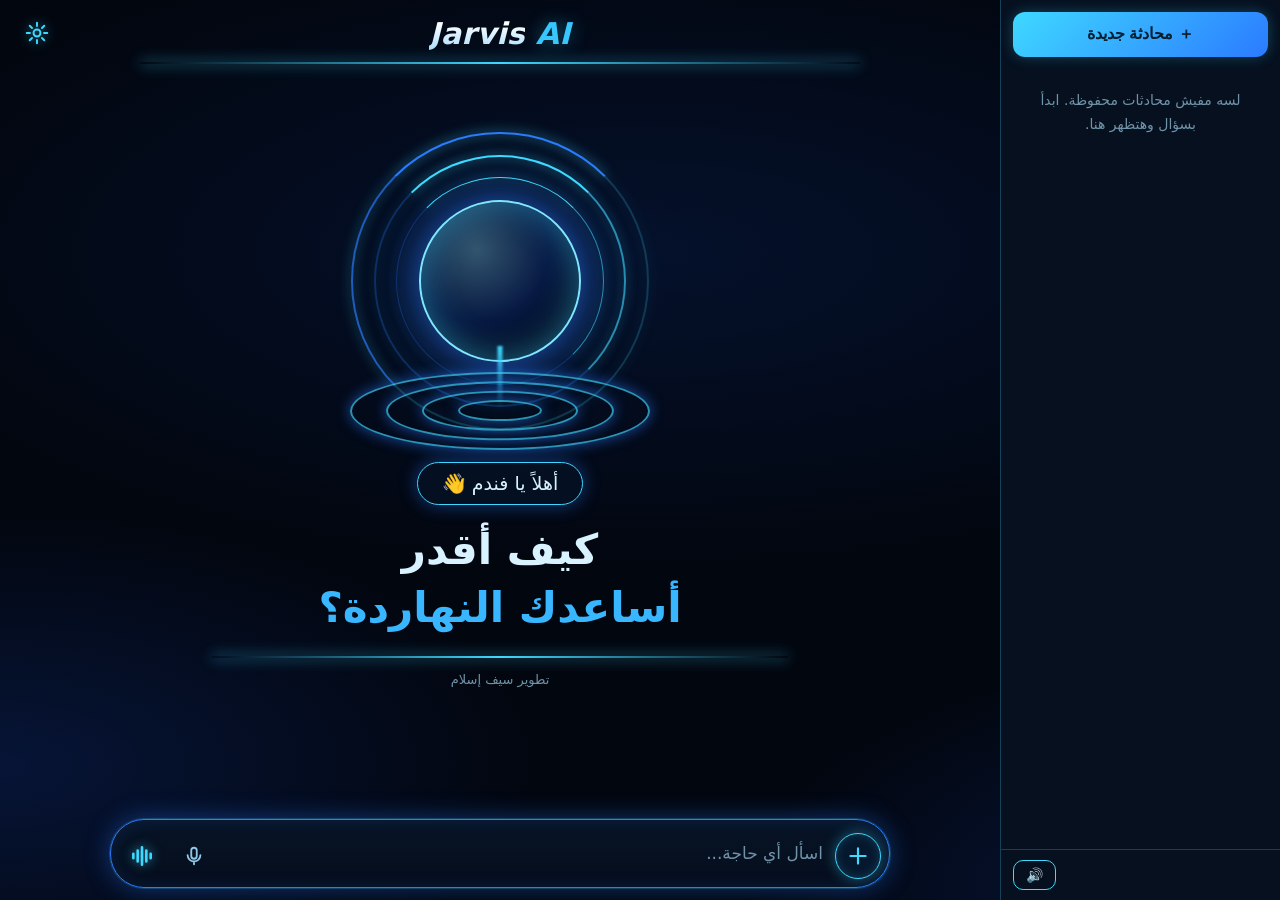
==== commit 313a01b5: "Add files via upload" ====
--- a/index.html
+++ b/index.html
@@ -133,6 +133,73 @@
   #amsg { min-height:22px; font-size:14px; line-height:1.6; color:#ff8a8a; }
   #amsg.ok { color:#6fe3a0; }
   .by { margin:0; color:var(--dim); font-size:12px; }
+
+  /* ===== تصميم الشاشة الجديد ===== */
+  :root { --bg:#02060f; --bar:#06101f; --card:#0a1d36; }
+  body { background:radial-gradient(ellipse 90% 50% at 50% 28%, #0b2f7a44 0%, transparent 70%),
+                    radial-gradient(ellipse 60% 40% at 100% 100%, #1b5cff33 0%, transparent 70%),
+                    radial-gradient(ellipse 60% 40% at 0% 85%, #1b5cff2a 0%, transparent 70%), var(--bg); }
+  header { border-bottom:0; padding:10px 14px 6px; gap:6px; background:transparent; }
+  #burger { visibility:hidden; display:grid; }
+  @media (max-width:860px) { #burger { visibility:visible; } }
+  .hbtn { background:transparent; border:0; color:var(--cyan); width:46px; height:46px; filter:drop-shadow(0 0 6px #3fd8ff99); }
+  h1 { flex:1; text-align:center; font-size:30px; font-style:italic; font-weight:800; letter-spacing:.3px; direction:ltr; text-shadow:0 0 18px #3fd8ff66; }
+  h1 .hj { background:linear-gradient(180deg,#fff 20%,#a9dcff); -webkit-background-clip:text; background-clip:text; color:transparent; text-shadow:none; }
+  h1 .ha { color:#38c6ff; }
+  .hline { height:2px; margin:0 14%; background:linear-gradient(90deg,transparent,#3fd8ff,transparent); box-shadow:0 0 14px #3fd8ff; border-radius:2px; }
+  .hline.busy { animation:sweep 1s ease-in-out infinite; }
+  .hline.small { margin:6px 20% 0; width:60%; }
+  @keyframes sweep { 50% { opacity:.3; transform:scaleX(.5); } }
+
+  #main.blank #log { display:none; }
+  #main:not(.blank) #hero { display:none; }
+  #hero { flex:1; min-height:0; display:flex; flex-direction:column; align-items:center; justify-content:center; gap:12px; padding:6px 20px; text-align:center; overflow:hidden; }
+  .holo { position:relative; width:min(66vw,300px); height:min(56vw,260px); flex:none; }
+  .orb3d { position:absolute; left:50%; top:4%; width:54%; aspect-ratio:1; transform:translateX(-50%); border-radius:50%;
+           background:radial-gradient(circle at 35% 30%, #8fe3ff55, #1b5cff22 48%, transparent 72%);
+           border:2px solid #7fe6ff; box-shadow:0 0 46px #2b7bffcc, inset 0 0 34px #3fd8ff77; animation:float 4s ease-in-out infinite; }
+  .orb3d i { position:absolute; inset:-30%; border-radius:50%; border:2px solid #2b7bff44; border-top-color:#3fd8ff; border-right-color:#3fd8ff99;
+             filter:drop-shadow(0 0 6px #3fd8ff); animation:ringA 6s linear infinite; }
+  .orb3d i:nth-child(2) { inset:-44%; border-color:#3fd8ff33; border-top-color:#2b7bff; border-left-color:#2b7bffaa; animation:ringB 9s linear infinite; }
+  .orb3d i:nth-child(3) { inset:-16%; border-width:1.5px; animation:ringC 4.5s linear infinite; }
+  @keyframes ringA { from { transform:rotate(0) scaleY(.38); } to { transform:rotate(360deg) scaleY(.38); } }
+  @keyframes ringB { from { transform:rotate(180deg) scaleY(.26); } to { transform:rotate(-180deg) scaleY(.26); } }
+  @keyframes ringC { from { transform:rotate(60deg) scaleY(.6); } to { transform:rotate(420deg) scaleY(.6); } }
+  @keyframes float { 50% { transform:translateX(-50%) translateY(-8px); } }
+  .beam { position:absolute; left:50%; top:60%; width:5px; height:24%; transform:translateX(-50%); background:linear-gradient(#3fd8ff,transparent); filter:blur(1px); }
+  .plat { position:absolute; left:50%; bottom:0; width:100%; height:30%; transform:translateX(-50%); }
+  .plat i { position:absolute; left:50%; top:50%; transform:translate(-50%,-50%); border:2px solid #3fd8ffaa; border-radius:50%; box-shadow:0 0 14px #2b7bff99; animation:glowp 3s ease-in-out infinite; }
+  .plat i:nth-child(1) { width:100%; height:100%; }
+  .plat i:nth-child(2) { width:76%; height:76%; animation-delay:.3s; }
+  .plat i:nth-child(3) { width:52%; height:52%; animation-delay:.6s; }
+  .plat i:nth-child(4) { width:28%; height:28%; animation-delay:.9s; }
+  @keyframes glowp { 50% { opacity:.45; } }
+  .hello { padding:9px 24px; border:1.5px solid #3fd8ff; border-radius:999px; background:#06142a99; box-shadow:0 0 18px #2b7bff77; font-size:19px; }
+  .ask { margin:4px 0 0; font-size:clamp(26px,7.5vw,42px); font-weight:800; line-height:1.4; }
+  .ask span { color:#38b6ff; display:block; }
+  .hby { margin:2px 0 0; color:var(--dim); font-size:13px; }
+  @media (prefers-reduced-motion:reduce) { .orb3d, .orb3d i, .plat i, .hline.busy { animation:none !important; } }
+
+  .m { backdrop-filter:blur(2px); }
+  .me { background:#0a1d3699; border-color:#2b7bff77; }
+  .ai { border-color:#3fd8ff99; box-shadow:0 0 14px #3fd8ff22; }
+
+  .wrap { padding:6px 12px calc(12px + env(safe-area-inset-bottom,0px)); }
+  .composer { max-width:780px; margin:0 auto; border-radius:34px; padding:8px; border:1.5px solid #2b7bff;
+              background:linear-gradient(180deg,#071426,#050d1c);
+              box-shadow:0 0 0 1px #3fd8ff33, 0 0 26px #2b7bff66, inset 0 0 18px #2b7bff22; }
+  .composer:focus-within { border-color:#3fd8ff; box-shadow:0 0 0 1px #3fd8ff66, 0 0 34px #3fd8ff66, inset 0 0 20px #2b7bff33; }
+  #chips { padding:4px 6px 8px; }
+  .crow { display:flex; align-items:flex-end; gap:6px; }
+  .crow textarea { flex:1; min-width:0; padding:12px 6px; }
+  .crow .ic, .crow .send { width:46px; height:46px; }
+  .ic.plus { border:1.5px solid #3fd8ff; background:#06182e; box-shadow:0 0 14px #3fd8ff66, inset 0 0 10px #3fd8ff33; }
+  .ic.mic { border-color:transparent; color:#8fc8e6; }
+  .ic.wave { border-color:transparent; background:transparent; color:var(--cyan); box-shadow:none; filter:drop-shadow(0 0 6px #3fd8ffaa); }
+  .send { margin-inline-start:0; background:linear-gradient(135deg,var(--cyan),var(--blue)); color:#032033; box-shadow:0 0 16px #3fd8ff66; }
+  #menu { bottom:130%; }
+  .crow textarea:focus-visible { outline:none; }
+  .vcard label.chk { flex-direction:row; align-items:center; gap:8px; }
 </style>
 </head>
 <body>
@@ -168,25 +235,35 @@
   </aside>
   <div id="main">
   <header>
-    <button id="burger" class="ic" aria-label="المحادثات">
-      <svg width="22" height="22" viewBox="0 0 24 24" fill="none" stroke="currentColor" stroke-width="2" stroke-linecap="round"><path d="M4 7h16M4 12h16M4 17h16"/></svg>
+    <button id="burger" class="ic hbtn" aria-label="المحادثات">
+      <svg width="26" height="26" viewBox="0 0 24 24" fill="none" stroke="currentColor" stroke-width="2" stroke-linecap="round"><path d="M4 7h16M4 12h16M4 17h11"/></svg>
     </button>
-    <div class="core" id="core"></div>
-    <h1>Jarvis AI</h1>
-    <div class="tools">
-      <label><input id="sp" type="checkbox"> صوت</label>
+    <h1><span class="hj">Jarvis</span> <span class="ha">AI</span></h1>
+    <button id="gear" class="ic hbtn" aria-label="إعدادات الصوت">
+      <svg width="26" height="26" viewBox="0 0 24 24" fill="none" stroke="currentColor" stroke-width="1.8" stroke-linecap="round" stroke-linejoin="round"><circle cx="12" cy="12" r="3.2"/><path d="M12 2.5v3M12 18.5v3M2.5 12h3M18.5 12h3M5.3 5.3l2.1 2.1M16.6 16.6l2.1 2.1M18.7 5.3l-2.1 2.1M7.4 16.6l-2.1 2.1"/></svg>
+    </button>
+  </header>
+  <div class="hline" id="core"></div>
+  <div id="hero">
+    <div class="holo" aria-hidden="true">
+      <div class="orb3d"><i></i><i></i><i></i></div>
+      <div class="beam"></div>
+      <div class="plat"><i></i><i></i><i></i><i></i></div>
     </div>
-  </header>
+    <div class="hello">أهلاً يا فندم 👋</div>
+    <h2 class="ask">كيف أقدر <span>أساعدك النهاردة؟</span></h2>
+    <div class="hline small"></div>
+    <p class="hby">تطوير سيف إسلام</p>
+  </div>
   <div id="log" aria-live="polite"></div>
   <div id="note"></div>
   <div class="wrap">
     <div class="composer">
       <div id="chips"></div>
-      <textarea id="t" rows="1" placeholder="اسأل جارفيس..." enterkeyhint="send" autocomplete="off"></textarea>
-      <div class="row">
+      <div class="crow">
         <div class="attach">
-          <button id="plus" class="ic" aria-label="إرفاق صورة أو ملف">
-            <svg width="22" height="22" viewBox="0 0 24 24" fill="none" stroke="currentColor" stroke-width="2" stroke-linecap="round"><path d="M12 5v14M5 12h14"/></svg>
+          <button id="plus" class="ic plus" aria-label="إرفاق صورة أو ملف">
+            <svg width="26" height="26" viewBox="0 0 24 24" fill="none" stroke="currentColor" stroke-width="2" stroke-linecap="round"><path d="M12 5v14M5 12h14"/></svg>
           </button>
           <div id="menu" hidden>
             <button data-k="cam">📷 كاميرا</button>
@@ -194,13 +271,14 @@
             <button data-k="file">📄 ملف (PDF أو نص)</button>
           </div>
         </div>
-        <button id="mic" class="ic" aria-label="تحدث">
+        <textarea id="t" rows="1" placeholder="اسأل أي حاجة..." enterkeyhint="send" autocomplete="off"></textarea>
+        <button id="mic" class="ic mic" aria-label="تحدث">
           <svg width="22" height="22" viewBox="0 0 24 24" fill="none" stroke="currentColor" stroke-width="2" stroke-linecap="round" stroke-linejoin="round"><path d="M12 3a3 3 0 0 0-3 3v6a3 3 0 0 0 6 0V6a3 3 0 0 0-3-3z"/><path d="M19 11a7 7 0 0 1-14 0M12 18v3"/></svg>
         </button>
-        <button id="liveBtn" class="ic live" type="button" aria-label="محادثة صوتية مباشرة">
-          <svg width="22" height="22" viewBox="0 0 24 24" fill="none" stroke="currentColor" stroke-width="2.4" stroke-linecap="round"><path d="M4 10v4M8 7v10M12 4v16M16 7v10M20 10v4"/></svg>
+        <button id="liveBtn" class="ic wave" type="button" aria-label="محادثة صوتية مباشرة">
+          <svg width="26" height="26" viewBox="0 0 24 24" fill="none" stroke="currentColor" stroke-width="2.4" stroke-linecap="round"><path d="M4 10v4M8 7v10M12 4v16M16 7v10M20 10v4"/></svg>
         </button>
-        <button id="go" class="send" aria-label="إرسال">
+        <button id="go" class="send" aria-label="إرسال" hidden>
           <svg width="22" height="22" viewBox="0 0 24 24" fill="none" stroke="currentColor" stroke-width="2.4" stroke-linecap="round" stroke-linejoin="round"><path d="M12 19V5M5 12l7-7 7 7"/></svg>
         </button>
       </div>
@@ -222,6 +300,7 @@
 <div id="vset" hidden>
   <div class="vcard">
     <h3>إعدادات الصوت</h3>
+    <label class="chk"><input id="sp" type="checkbox"> اقرا الردود بصوت عالي</label>
     <label>صوت الرد بالعربي<select id="vAr"></select></label>
     <label>صوت الرد بالإنجليزي<select id="vEn"></select></label>
     <label>نبرة الصوت (أقل = أتخن)<input id="vPitch" type="range" min="0.5" max="1.5" step="0.05"></label>
@@ -464,7 +543,7 @@
     const rec = await store.get(id);
     if (!rec) throw new Error("none");
     cur = { id: id, title: rec.title || "", msgs: rec.msgs || [] };
-    atts = []; renderChips(); renderMsgs(); renderList();
+    atts = []; renderChips(); renderMsgs(); renderList(); $("main").classList.toggle("blank", !cur.msgs.length);
   } catch (e) { note("مقدرتش أفتح المحادثة دي."); }
 }
 async function deleteChat(id) {
@@ -496,9 +575,7 @@
   log.appendChild(d); log.scrollTop = log.scrollHeight;
   return d;
 }
-function welcome() {
-  add("ai", "أهلاً بك في جارفيس، كيف يمكنني مساعدتك اليوم؟\nتم تطويري على يد المطور المبدع سيف إسلام، صاحب الفكرة والإصرار اللي حوّلني من حلم لحقيقة.\nتقدر تبعتلي صورة أو تصوّر بالكاميرا أو ترفع ملف PDF بزرار ＋.");
-}
+function welcome() { $("main").classList.add("blank"); }
 let noteTimer;
 function note(msg) {
   $("note").textContent = msg;
@@ -508,7 +585,7 @@
 
 /* ---------- صندوق الكتابة ---------- */
 function fit() { t.style.height = "auto"; t.style.height = Math.min(t.scrollHeight, 140) + "px"; }
-function upd() { goBtn.classList.toggle("on", !!(t.value.trim() || atts.length)); }
+function upd() { const has = !!(t.value.trim() || atts.length); goBtn.hidden = !has; $("liveBtn").hidden = has; }
 t.addEventListener("input", () => { fit(); upd(); });
 t.addEventListener("keydown", e => { if (e.key === "Enter" && !e.shiftKey) { e.preventDefault(); send(); } });
 
@@ -583,7 +660,7 @@
   if ((!x && !atts.length) || busy) return;
   const tk = await getToken();
   if (tk === null) { signOut(); return; }
-  busy = true; core.classList.add("busy");
+  busy = true; core.classList.add("busy"); $("main").classList.remove("blank");
   const sending = atts.slice(); atts = []; renderChips();
   const history = cur.msgs.slice(-20).map(m => ({ role: m.r === "user" ? "user" : "model",
     text: m.t || ("[مرفقات: " + (m.f || []).join("، ") + "]") }));
@@ -699,7 +776,7 @@
 function openVset() {
   fillVoices(); $("vPitch").value = vs.pitch; $("vRate").value = vs.rate; $("vListen").value = vs.listen; $("vset").hidden = false;
 }
-$("vbtn").onclick = openVset; $("lvoice").onclick = openVset;
+$("vbtn").onclick = openVset; $("lvoice").onclick = openVset; $("gear").onclick = openVset;
 $("vClose").onclick = () => { $("vset").hidden = true; };
 $("vAr").onchange = () => { vs.ar = $("vAr").value; saveVs(); };
 $("vEn").onchange = () => { vs.en = $("vEn").value; saveVs(); };
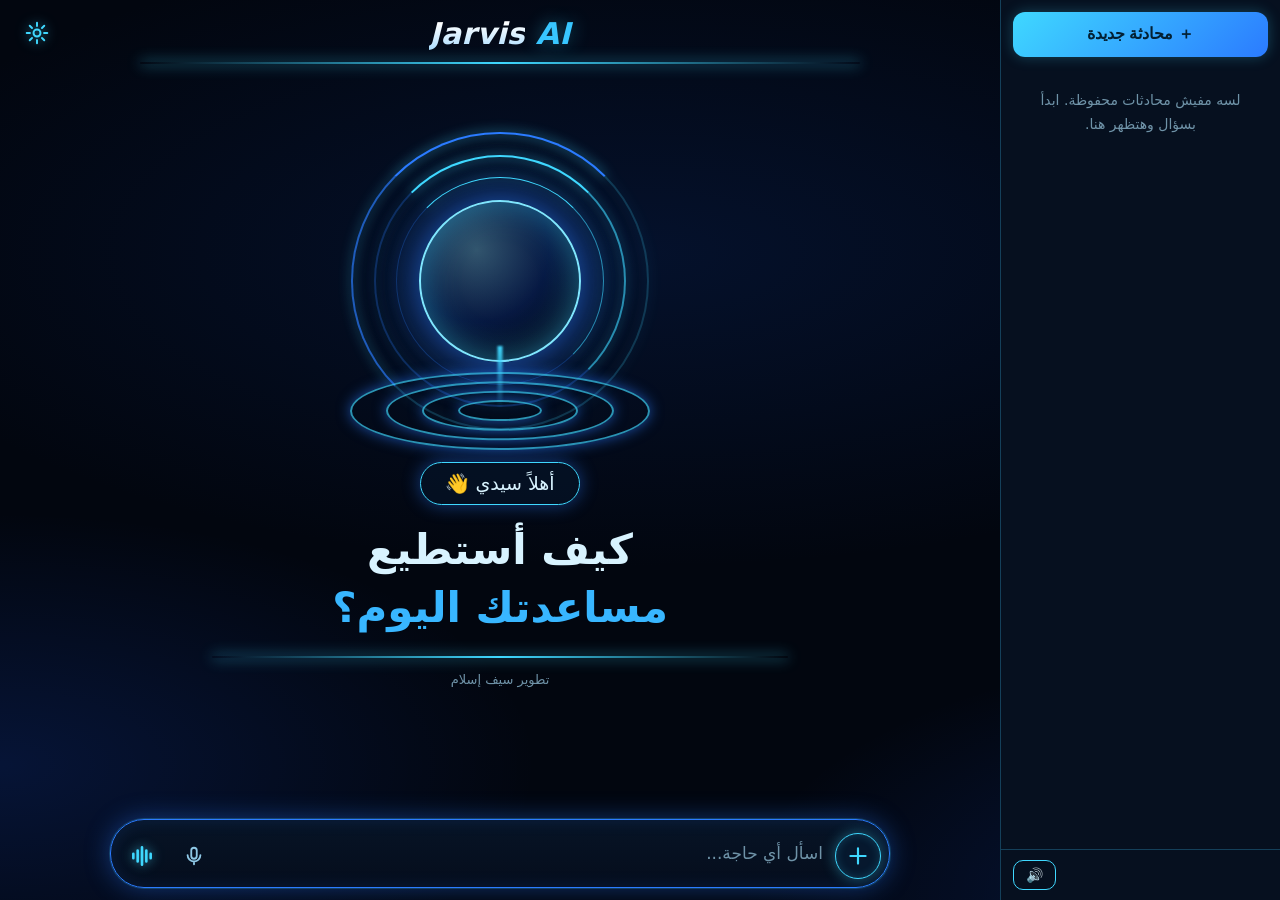
==== commit b5bf0594: "Add files via upload" ====
--- a/index.html
+++ b/index.html
@@ -93,15 +93,34 @@
   /* وضع اللايف (محادثة صوتية) */
   #liveov { position:fixed; inset:0; z-index:50; display:flex; flex-direction:column; align-items:center; justify-content:center; gap:18px; padding:24px;
             background:radial-gradient(ellipse at 50% 35%, #0f3a57 0%, var(--bg) 70%); text-align:center; }
-  .orb { width:min(52vw,230px); aspect-ratio:1; border-radius:50%; border:3px solid var(--cyan); position:relative; cursor:pointer;
-         box-shadow:0 0 40px #3fd8ff66, inset 0 0 40px #3fd8ff33; }
-  .orb::before { content:""; position:absolute; inset:14%; border-radius:50%; border:2px dashed var(--cyan); opacity:.7; animation:spin 14s linear infinite; }
-  .orb::after { content:""; position:absolute; inset:34%; border-radius:50%; background:radial-gradient(circle,#fff,var(--cyan)); box-shadow:0 0 30px var(--cyan); }
-  .orb.listening::after { animation:pulse 1.6s ease-in-out infinite; }
-  .orb.thinking::before { animation-duration:1.4s; }
-  .orb.speaking::after { animation:pulse .55s ease-in-out infinite; }
+  .lvtop { font:11px ui-monospace,monospace; letter-spacing:.28em; color:#79eaff; direction:ltr; }
+  .lvtop b { color:#fff; }
+  #liveov { background:radial-gradient(ellipse at 50% 42%, #0a3a6e66 0%, transparent 55%), linear-gradient(145deg,#020610,#07182a 55%,#020711); overflow:hidden; gap:14px; }
+  #liveov::before { content:""; position:absolute; inset:0; pointer-events:none; opacity:.16; background-image:linear-gradient(#5cd0ff1f 1px,transparent 1px),linear-gradient(90deg,#5cd0ff1f 1px,transparent 1px);
+                    background-size:48px 48px; -webkit-mask-image:radial-gradient(ellipse at center,#000,transparent 78%); mask-image:radial-gradient(ellipse at center,#000,transparent 78%); }
+  #liveov::after { content:""; position:absolute; inset:0; pointer-events:none; background:linear-gradient(transparent 50%,#32beff06 50%); background-size:100% 4px; opacity:.5; }
+  #liveov > * { position:relative; z-index:1; }
+  .hud { position:relative; width:min(76vw,360px); aspect-ratio:1; cursor:pointer; --lvl:.06; }
+  .lo { position:absolute; inset:0; border-radius:50%; border:1.5px solid #79eaff66; animation:spin 22s linear infinite; }
+  .lo.o2 { inset:11%; border-style:dashed; border-color:#168dffaa; animation-duration:14s; animation-direction:reverse; }
+  .lo.o3 { inset:24%; border-style:dotted; border-color:#79eaff99; animation-duration:9s; }
+  .ltick { position:absolute; inset:0; border-radius:50%; background:repeating-conic-gradient(from 0deg,#79eaffcc 0 1deg,transparent 1deg 12deg);
+           -webkit-mask:radial-gradient(circle,transparent 70%,#000 70.5%,#000 71.5%,transparent 72%); mask:radial-gradient(circle,transparent 70%,#000 70.5%,#000 71.5%,transparent 72%); animation:spin 60s linear infinite; }
+  .larc { position:absolute; inset:8%; border-radius:50%; border-top:2px solid #79eaff99; border-left:2px solid transparent; border-right:2px solid transparent; transform:rotate(-30deg); filter:drop-shadow(0 0 8px #79eaff); animation:spin 7s linear infinite reverse; }
+  .lcore { position:absolute; left:50%; top:50%; width:30%; aspect-ratio:1; border-radius:50%; transform:translate(-50%,-50%) scale(calc(.9 + var(--lvl) * .5));
+           background:radial-gradient(circle at 39% 31%,#efffff 0 2%,#8af0ff 6%,#1aa9ff 23%,#07549c 52%,#03152b 76%);
+           box-shadow:0 0 calc(22px + var(--lvl) * 70px) #4bdcff, 0 0 calc(60px + var(--lvl) * 140px) #0099ffaa; }
+  .lcore::before { content:""; position:absolute; inset:-19%; border:1px solid #92f3ffb8; border-radius:50%; box-shadow:0 0 20px #65e7ff6b; }
+  .lscan { position:absolute; left:4%; width:92%; height:1px; top:12%; background:linear-gradient(90deg,transparent,#79eafff2,transparent); filter:drop-shadow(0 0 6px #79eaff); animation:scanY 4.6s ease-in-out infinite; }
+  .hud.thinking .lo { animation-duration:6s; } .hud.thinking .lo.o2 { animation-duration:4s; } .hud.thinking .larc { animation-duration:1.8s; } .hud.thinking .lscan { animation-duration:1.5s; }
+  .hud.listening .lcore { animation:breathe 3.2s ease-in-out infinite; }
   @keyframes spin { to { transform:rotate(360deg); } }
-  @media (prefers-reduced-motion:reduce) { .orb::before, .orb::after { animation:none !important; } }
+  @keyframes scanY { 0%,100% { top:12%; opacity:.1; } 50% { top:88%; opacity:.9; } }
+  @keyframes breathe { 50% { filter:brightness(1.3); } }
+  .lwave { display:flex; align-items:center; justify-content:center; gap:3px; height:48px; direction:ltr; }
+  .lwave i { display:block; width:3px; height:6px; border-radius:4px; background:#4bdcff; opacity:.85; box-shadow:0 0 8px #4bdcff88; }
+  #lmode { font:11px ui-monospace,monospace; letter-spacing:.3em; color:#79eaff; direction:ltr; }
+  @media (prefers-reduced-motion:reduce) { .lo, .ltick, .larc, .lscan, .hud.listening .lcore { animation:none !important; } }
   #lstat { font-size:22px; font-weight:700; }
   #lsay { min-height:56px; max-width:640px; color:var(--dim); font-size:18px; line-height:1.7; overflow-wrap:anywhere; }
   .lbtns { display:flex; gap:12px; margin-top:6px; }
@@ -250,8 +269,8 @@
       <div class="beam"></div>
       <div class="plat"><i></i><i></i><i></i><i></i></div>
     </div>
-    <div class="hello">أهلاً يا فندم 👋</div>
-    <h2 class="ask">كيف أقدر <span>أساعدك النهاردة؟</span></h2>
+    <div class="hello">أهلاً سيدي 👋</div>
+    <h2 class="ask">كيف أستطيع <span>مساعدتك اليوم؟</span></h2>
     <div class="hline small"></div>
     <p class="hby">تطوير سيف إسلام</p>
   </div>
@@ -288,8 +307,13 @@
 </div>
 
 <div id="liveov" hidden>
-  <div class="orb" id="orb" role="button" aria-label="اضغط لإيقاف الكلام أو لإنهاء السماع"></div>
-  <div id="lstat">بسمعك...</div>
+  <div class="lvtop">STARK·TECH / <b>JARVIS</b></div>
+  <div class="hud thinking" id="orb" role="button" aria-label="اضغط لإيقاف الكلام أو لإنهاء السماع">
+    <div class="lo"></div><div class="lo o2"></div><div class="lo o3"></div><div class="ltick"></div><div class="larc"></div><div class="lcore"></div><div class="lscan"></div>
+  </div>
+  <div class="lwave" id="lwave" aria-hidden="true"></div>
+  <div id="lmode"></div>
+  <div id="lstat">أستمع إليك...</div>
   <div id="lsay"></div>
   <div class="lbtns">
     <button id="lvoice" class="ghost" type="button">🔊 الصوت</button>
@@ -668,7 +692,7 @@
   const w = add("ai", "...");
   try {
     const r = await fetch("/chat", { method: "POST", headers: authHeaders(),
-      body: JSON.stringify({ sid: SID, text: x, history: history,
+      body: JSON.stringify({ sid: SID, text: x, history: history, voice: live,
         attachments: sending.map(a => ({ type: a.type, name: a.name, data: a.data })) }) });
     const rd = r.body.getReader(), dec = new TextDecoder();
     let full = "";
@@ -687,12 +711,12 @@
       cur.msgs.push({ r: "ai", t: shown, f: [] });
       if (!cur.title) cur.title = (x || (sending[0] && sending[0].name) || "محادثة").slice(0, 40);
       persist();
-      if (live) { setLive("speaking", "بتكلم..."); await speak(shown); }
+      if (live) { setLive("speaking", "أتحدث..."); await speak(shown); }
       else if (sp.checked) speak(shown);
-    } else if (live && r.status !== 401) { await speak("حصلت مشكلة، جرّب تاني."); }
+    } else if (live && r.status !== 401) { await speak("حدثت مشكلة يا سيدي، حاول مرة أخرى."); }
   } catch (e) {
     w.textContent = "مفيش اتصال بالسيرفر، أو الملفات كبيرة أوي.";
-    if (live) await speak("مفيش اتصال بالسيرفر.");
+    if (live) await speak("لا يوجد اتصال بالخادم يا سيدي.");
   }
   busy = false; core.classList.remove("busy");
 }
@@ -718,23 +742,23 @@
   });
   return res;
 }
-const MALE_RE = /(^|[^e])male|daniel|ryan|george|arthur|oliver|thomas|james|maged|majed|naayf|hamed|tarik|shakir|hamza/i;
+const MALE_RE = /(^|[^e])male|daniel|ryan|george|arthur|oliver|thomas|james|maged|majed|naayf|hamed|tarik|tariq|shakir|hamza|ahmed|omar|khalid|fahad|zied|youssef|hussein/i;
 function pickVoice(voices, langs, savedName) {
   if (savedName) { const v = voices.find(x => x.name === savedName); if (v) return v; }
-  for (const lang of langs) {
-    const pool = voices.filter(v => v.lang && v.lang.toLowerCase().replace("_", "-").indexOf(lang) === 0);
-    if (!pool.length) continue;
-    return pool.find(v => MALE_RE.test(v.name)) || pool[0];
-  }
-  return null;
+  const norm = v => (v.lang || "").toLowerCase().replace("_", "-");
+  const all = voices.filter(v => norm(v).indexOf(langs[langs.length - 1]) === 0);
+  const male = all.filter(v => MALE_RE.test(v.name) && !/female/i.test(v.name));
+  for (const lang of langs) { const m = male.find(v => norm(v).indexOf(lang) === 0); if (m) return m; }
+  for (const lang of langs) { const p = voices.find(v => norm(v).indexOf(lang) === 0); if (p) return p; }
+  return all[0] || null;
 }
 /*VOICE-END*/
 
-let vs = { ar: "", en: "", pitch: 0.9, rate: 0.95, listen: "ar-EG" };
-try { Object.assign(vs, JSON.parse(lsGet("jvoice") || "{}")); } catch (e) {}
+let vs = { ar: "", en: "", pitch: 0.82, rate: 0.92, listen: "ar-EG", v: 2 };
+try { const sv = JSON.parse(lsGet("jvoice") || "{}"); if (sv.v !== 2) { delete sv.pitch; delete sv.rate; } Object.assign(vs, sv, { v: 2 }); } catch (e) {}
 function saveVs() { lsSet("jvoice", JSON.stringify(vs)); }
 const sleep = ms => new Promise(r => setTimeout(r, ms));
-let speakId = 0;
+let speakId = 0, lvl = 0, bump = 0, drv = null;
 function cancelSpeak() { speakId++; try { speechSynthesis.cancel(); } catch (e) {} }
 function speak(text) {
   return new Promise(res => {
@@ -751,6 +775,7 @@
       const v = ar ? pickVoice(voices, ["ar-eg", "ar"], vs.ar) : pickVoice(voices, ["en-gb", "en"], vs.en);
       if (v) { u.voice = v; u.lang = v.lang; } else u.lang = ar ? "ar-SA" : "en-GB";
       u.pitch = vs.pitch; u.rate = vs.rate;
+      u.onboundary = () => { bump = Math.min(0.55, bump + 0.4); };
       u.onend = next; u.onerror = () => res();
       speechSynthesis.speak(u);
     };
@@ -789,7 +814,52 @@
 const SRC = window.SpeechRecognition || window.webkitSpeechRecognition;
 let live = false, recog = null, wake = null;
 const liveov = $("liveov"), orb = $("orb");
-function setLive(state, label) { orb.className = "orb " + state; $("lstat").textContent = label; }
+const MODE = { listening: "LISTENING", thinking: "PROCESSING", speaking: "SPEAKING" };
+function setLive(state, label) { orb.className = "hud " + state; $("lstat").textContent = label; $("lmode").textContent = MODE[state] || ""; }
+
+/* مؤثر صوتي خفيف عند بداية المحادثة */
+function playStartFx() {
+  try {
+    const AC = window.AudioContext || window.webkitAudioContext; if (!AC) return;
+    const ctx = new AC(), t0 = ctx.currentTime, master = ctx.createGain();
+    master.gain.setValueAtTime(0.0001, t0); master.gain.linearRampToValueAtTime(0.16, t0 + 0.03); master.gain.exponentialRampToValueAtTime(0.0001, t0 + 1.2);
+    master.connect(ctx.destination);
+    const sw = ctx.createOscillator(), lp = ctx.createBiquadFilter();
+    sw.type = "sawtooth"; sw.frequency.setValueAtTime(160, t0); sw.frequency.exponentialRampToValueAtTime(880, t0 + 0.45);
+    lp.type = "lowpass"; lp.frequency.setValueAtTime(400, t0); lp.frequency.exponentialRampToValueAtTime(3200, t0 + 0.45);
+    sw.connect(lp); lp.connect(master); sw.start(t0); sw.stop(t0 + 0.5);
+    [880, 1318.5].forEach((hz, i) => {
+      const o = ctx.createOscillator(), g = ctx.createGain(), s = t0 + 0.4 + i * 0.14;
+      o.type = "sine"; o.frequency.value = hz;
+      g.gain.setValueAtTime(0.0001, s); g.gain.linearRampToValueAtTime(0.5, s + 0.02); g.gain.exponentialRampToValueAtTime(0.0001, s + 0.65);
+      o.connect(g); g.connect(master); o.start(s); o.stop(s + 0.7);
+    });
+    setTimeout(() => { try { ctx.close(); } catch (e) {} }, 2000);
+  } catch (e) {}
+}
+
+/* حركة بصرية متزامنة مع الكلام: بتنبض مع كل كلمة وبتتحرك مع حالة جارفيس */
+function driveFx() {
+  if (drv) return;
+  const wave = $("lwave");
+  if (!wave.children.length) for (let i = 0; i < 28; i++) wave.appendChild(document.createElement("i"));
+  const bars = Array.from(wave.children), t0 = performance.now();
+  const still = window.matchMedia && matchMedia("(prefers-reduced-motion: reduce)").matches;
+  const tick = now => {
+    const t = (now - t0) / 1000; let target = 0.06;
+    if (orb.classList.contains("speaking")) target = 0.26 + 0.3 * Math.abs(Math.sin(t * 9.3)) * (0.65 + 0.35 * Math.sin(t * 3.7)) + bump;
+    else if (orb.classList.contains("thinking")) target = 0.14 + 0.06 * Math.sin(t * 6);
+    else target = 0.08 + 0.04 * Math.sin(t * 2);
+    if (still) target = 0.1;
+    bump *= 0.86; lvl += (target - lvl) * 0.35;
+    orb.style.setProperty("--lvl", lvl.toFixed(3));
+    for (let i = 0; i < bars.length; i++) bars[i].style.height = (5 + lvl * 70 * (0.45 + 0.55 * Math.abs(Math.sin(i * 0.65 + t * 7.5)))).toFixed(1) + "px";
+    drv = requestAnimationFrame(tick);
+  };
+  drv = requestAnimationFrame(tick);
+}
+function stopFx() { if (drv) { cancelAnimationFrame(drv); drv = null; } }
+const GREET = "أهلاً سيدي، كيف أساعدك اليوم، سيدي؟";
 function listenOnce() {
   return new Promise(res => {
     if (!SRC) return res(null);
@@ -813,13 +883,13 @@
 async function liveLoop() {
   let idle = 0;
   while (live) {
-    setLive("listening", "بسمعك..."); $("lsay").textContent = "";
+    setLive("listening", "أستمع إليك..."); $("lsay").textContent = "";
     const heard = await listenOnce();
     if (!live) break;
     if (heard === null) { note("المايك مش مسموح أو المتصفح مش بيدعم الصوت."); endLive(); break; }
-    if (!heard) { if (++idle >= 8) { note("مسمعتش حاجة، قفلت اللايف."); endLive(); break; } await sleep(300); continue; }
+    if (!heard) { if (++idle >= 8) { note("لم أسمع شيئاً، تم إنهاء المحادثة الصوتية."); endLive(); break; } await sleep(300); continue; }
     idle = 0;
-    setLive("thinking", "بفكر..."); $("lsay").textContent = heard;
+    setLive("thinking", "أفكّر..."); $("lsay").textContent = heard;
     t.value = heard; fit(); upd();
     await send();
   }
@@ -829,10 +899,13 @@
   if (busy) { note("استنى لما جارفيس يخلّص رده."); return; }
   live = true; liveov.hidden = false; closeDrawer();
   try { if (navigator.wakeLock) wake = await navigator.wakeLock.request("screen"); } catch (e) {}
-  liveLoop();
+  playStartFx(); driveFx(); setLive("thinking", "جارفيس يبدأ التشغيل...");
+  await sleep(950);
+  if (live) { setLive("speaking", "أتحدث..."); await speak(GREET); }
+  if (live) liveLoop();
 }
 function endLive() {
-  live = false; liveov.hidden = true; cancelSpeak();
+  live = false; liveov.hidden = true; cancelSpeak(); stopFx();
   try { if (recog) recog.abort(); } catch (e) {}
   try { if (wake) wake.release(); } catch (e) {}
   wake = null;
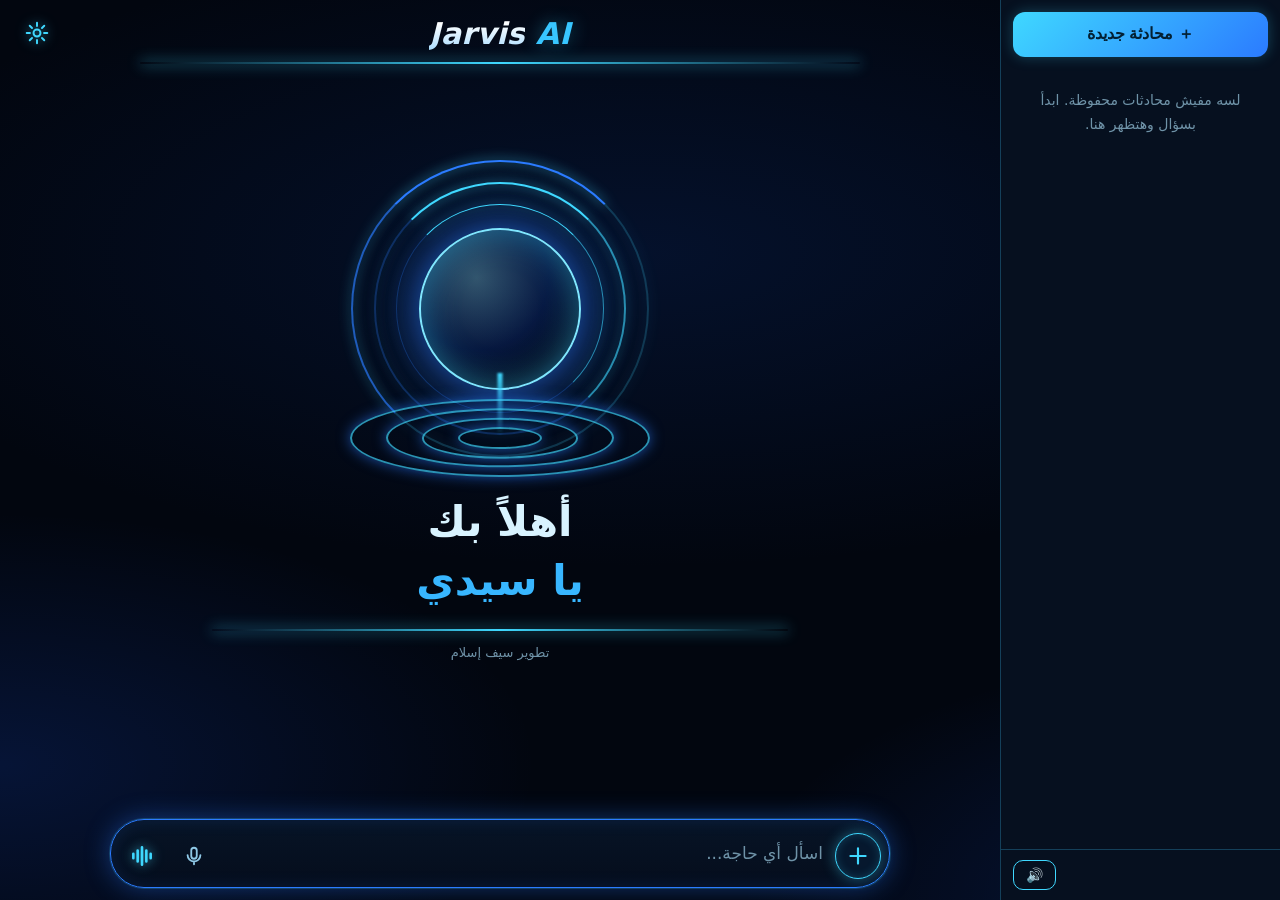
==== commit 6a168f0d: "Add files via upload" ====
--- a/index.html
+++ b/index.html
@@ -93,34 +93,34 @@
   /* وضع اللايف (محادثة صوتية) */
   #liveov { position:fixed; inset:0; z-index:50; display:flex; flex-direction:column; align-items:center; justify-content:center; gap:18px; padding:24px;
             background:radial-gradient(ellipse at 50% 35%, #0f3a57 0%, var(--bg) 70%); text-align:center; }
-  .lvtop { font:11px ui-monospace,monospace; letter-spacing:.28em; color:#79eaff; direction:ltr; }
-  .lvtop b { color:#fff; }
-  #liveov { background:radial-gradient(ellipse at 50% 42%, #0a3a6e66 0%, transparent 55%), linear-gradient(145deg,#020610,#07182a 55%,#020711); overflow:hidden; gap:14px; }
-  #liveov::before { content:""; position:absolute; inset:0; pointer-events:none; opacity:.16; background-image:linear-gradient(#5cd0ff1f 1px,transparent 1px),linear-gradient(90deg,#5cd0ff1f 1px,transparent 1px);
-                    background-size:48px 48px; -webkit-mask-image:radial-gradient(ellipse at center,#000,transparent 78%); mask-image:radial-gradient(ellipse at center,#000,transparent 78%); }
-  #liveov::after { content:""; position:absolute; inset:0; pointer-events:none; background:linear-gradient(transparent 50%,#32beff06 50%); background-size:100% 4px; opacity:.5; }
+  #liveov { --earth:url([data-uri]); }
+  .ltitle { display:flex; align-items:center; gap:8px; font-size:20px; font-weight:700; direction:ltr; }
+  .bdot { display:inline-block; width:9px; height:9px; border-radius:50%; background:#2bb7ff; box-shadow:0 0 10px #2bb7ff; }
+  #liveov { background:radial-gradient(ellipse at 50% 38%, #0b3a8a66 0%, transparent 60%), linear-gradient(160deg,#01040b,#04112a 55%,#010610); overflow:hidden; gap:10px; }
+  #liveov::before { content:""; position:absolute; inset:0; pointer-events:none; opacity:.5;
+    background-image:radial-gradient(1px 1px at 12% 18%,#fff9,transparent),radial-gradient(1px 1px at 78% 12%,#fff8,transparent),radial-gradient(1.5px 1.5px at 30% 72%,#fff7,transparent),
+                     radial-gradient(1px 1px at 90% 66%,#fff9,transparent),radial-gradient(1px 1px at 55% 8%,#fff7,transparent),radial-gradient(1px 1px at 8% 52%,#fff7,transparent),radial-gradient(1.5px 1.5px at 66% 84%,#fff6,transparent); }
+  #liveov::after { content:""; position:absolute; left:-20%; right:-20%; bottom:-34%; height:62%; border-radius:50%; pointer-events:none;
+    background:radial-gradient(ellipse at 50% 0%, #2b7bffcc 0%, #1b5cff55 18%, transparent 62%); filter:blur(2px); }
   #liveov > * { position:relative; z-index:1; }
-  .hud { position:relative; width:min(76vw,360px); aspect-ratio:1; cursor:pointer; --lvl:.06; }
-  .lo { position:absolute; inset:0; border-radius:50%; border:1.5px solid #79eaff66; animation:spin 22s linear infinite; }
-  .lo.o2 { inset:11%; border-style:dashed; border-color:#168dffaa; animation-duration:14s; animation-direction:reverse; }
-  .lo.o3 { inset:24%; border-style:dotted; border-color:#79eaff99; animation-duration:9s; }
-  .ltick { position:absolute; inset:0; border-radius:50%; background:repeating-conic-gradient(from 0deg,#79eaffcc 0 1deg,transparent 1deg 12deg);
-           -webkit-mask:radial-gradient(circle,transparent 70%,#000 70.5%,#000 71.5%,transparent 72%); mask:radial-gradient(circle,transparent 70%,#000 70.5%,#000 71.5%,transparent 72%); animation:spin 60s linear infinite; }
-  .larc { position:absolute; inset:8%; border-radius:50%; border-top:2px solid #79eaff99; border-left:2px solid transparent; border-right:2px solid transparent; transform:rotate(-30deg); filter:drop-shadow(0 0 8px #79eaff); animation:spin 7s linear infinite reverse; }
-  .lcore { position:absolute; left:50%; top:50%; width:30%; aspect-ratio:1; border-radius:50%; transform:translate(-50%,-50%) scale(calc(.9 + var(--lvl) * .5));
-           background:radial-gradient(circle at 39% 31%,#efffff 0 2%,#8af0ff 6%,#1aa9ff 23%,#07549c 52%,#03152b 76%);
-           box-shadow:0 0 calc(22px + var(--lvl) * 70px) #4bdcff, 0 0 calc(60px + var(--lvl) * 140px) #0099ffaa; }
-  .lcore::before { content:""; position:absolute; inset:-19%; border:1px solid #92f3ffb8; border-radius:50%; box-shadow:0 0 20px #65e7ff6b; }
-  .lscan { position:absolute; left:4%; width:92%; height:1px; top:12%; background:linear-gradient(90deg,transparent,#79eafff2,transparent); filter:drop-shadow(0 0 6px #79eaff); animation:scanY 4.6s ease-in-out infinite; }
-  .hud.thinking .lo { animation-duration:6s; } .hud.thinking .lo.o2 { animation-duration:4s; } .hud.thinking .larc { animation-duration:1.8s; } .hud.thinking .lscan { animation-duration:1.5s; }
-  .hud.listening .lcore { animation:breathe 3.2s ease-in-out infinite; }
-  @keyframes spin { to { transform:rotate(360deg); } }
-  @keyframes scanY { 0%,100% { top:12%; opacity:.1; } 50% { top:88%; opacity:.9; } }
-  @keyframes breathe { 50% { filter:brightness(1.3); } }
-  .lwave { display:flex; align-items:center; justify-content:center; gap:3px; height:48px; direction:ltr; }
-  .lwave i { display:block; width:3px; height:6px; border-radius:4px; background:#4bdcff; opacity:.85; box-shadow:0 0 8px #4bdcff88; }
-  #lmode { font:11px ui-monospace,monospace; letter-spacing:.3em; color:#79eaff; direction:ltr; }
-  @media (prefers-reduced-motion:reduce) { .lo, .ltick, .larc, .lscan, .hud.listening .lcore { animation:none !important; } }
+  .hud { position:relative; width:min(88vw,420px); aspect-ratio:1.04; cursor:pointer; --lvl:.06; }
+  .earth { position:absolute; left:50%; top:50%; width:64%; aspect-ratio:1; border-radius:50%; z-index:1;
+           transform:translate(-50%,-50%) scale(calc(.97 + var(--lvl) * .1)); background:var(--earth) center/cover no-repeat;
+           box-shadow:0 0 calc(30px + var(--lvl) * 80px) #2b7bff, 0 0 calc(80px + var(--lvl) * 150px) #1b5cff77;
+           filter:brightness(calc(1 + var(--lvl) * .3)); }
+  .eo { position:absolute; left:-4%; top:50%; width:108%; transform:translateY(-50%) rotate(-12deg); overflow:visible; pointer-events:none; }
+  .eo.back { z-index:0; } .eo.front { z-index:2; }
+  .eo ellipse, .eo path { fill:none; stroke:#5fdcff; stroke-width:1.3; filter:drop-shadow(0 0 4px #3fd8ff); }
+  .eo.back ellipse { stroke-dasharray:5 5; animation:dash 5s linear infinite; }
+  .hud.thinking .eo.back ellipse { animation-duration:1.2s; }
+  @keyframes dash { to { stroke-dashoffset:-20; } }
+  .livebadge { position:absolute; right:0; top:19%; z-index:3; display:flex; align-items:center; gap:10px; direction:ltr; padding:8px 18px;
+               border:1.5px solid #7df3dcaa; border-radius:999px; background:#06182acc; font-weight:800; letter-spacing:.08em; font-size:20px; box-shadow:0 0 18px #2b7bff66; }
+  .livebadge i { width:12px; height:12px; border-radius:50%; background:#2cff5a; box-shadow:0 0 12px #2cff5a; animation:blink 1.4s ease-in-out infinite; }
+  @keyframes blink { 50% { opacity:.35; } }
+  .lwave { display:flex; align-items:center; justify-content:center; gap:7px; height:100px; direction:ltr; }
+  .lwave i { display:block; width:7px; height:8px; border-radius:6px; background:linear-gradient(#8aeeff,#2b7bff); box-shadow:0 0 10px #3fd8ffaa; }
+  @media (prefers-reduced-motion:reduce) { .eo.back ellipse, .livebadge i { animation:none !important; } }
   #lstat { font-size:22px; font-weight:700; }
   #lsay { min-height:56px; max-width:640px; color:var(--dim); font-size:18px; line-height:1.7; overflow-wrap:anywhere; }
   .lbtns { display:flex; gap:12px; margin-top:6px; }
@@ -269,8 +269,7 @@
       <div class="beam"></div>
       <div class="plat"><i></i><i></i><i></i><i></i></div>
     </div>
-    <div class="hello">أهلاً سيدي 👋</div>
-    <h2 class="ask">كيف أستطيع <span>مساعدتك اليوم؟</span></h2>
+    <h2 class="ask">أهلاً بك <span>يا سيدي</span></h2>
     <div class="hline small"></div>
     <p class="hby">تطوير سيف إسلام</p>
   </div>
@@ -307,12 +306,14 @@
 </div>
 
 <div id="liveov" hidden>
-  <div class="lvtop">STARK·TECH / <b>JARVIS</b></div>
+  <div class="ltitle">Jarvis AI <i class="bdot"></i></div>
   <div class="hud thinking" id="orb" role="button" aria-label="اضغط لإيقاف الكلام أو لإنهاء السماع">
-    <div class="lo"></div><div class="lo o2"></div><div class="lo o3"></div><div class="ltick"></div><div class="larc"></div><div class="lcore"></div><div class="lscan"></div>
+    <svg class="eo back" viewBox="0 0 200 60" aria-hidden="true"><ellipse cx="100" cy="30" rx="98" ry="22"/></svg>
+    <div class="earth" aria-hidden="true"></div>
+    <svg class="eo front" viewBox="0 0 200 60" aria-hidden="true"><path d="M2 30 A98 22 0 0 0 198 30"/></svg>
+    <div class="livebadge">LIVE <i></i></div>
   </div>
   <div class="lwave" id="lwave" aria-hidden="true"></div>
-  <div id="lmode"></div>
   <div id="lstat">أستمع إليك...</div>
   <div id="lsay"></div>
   <div class="lbtns">
@@ -758,7 +759,7 @@
 try { const sv = JSON.parse(lsGet("jvoice") || "{}"); if (sv.v !== 2) { delete sv.pitch; delete sv.rate; } Object.assign(vs, sv, { v: 2 }); } catch (e) {}
 function saveVs() { lsSet("jvoice", JSON.stringify(vs)); }
 const sleep = ms => new Promise(r => setTimeout(r, ms));
-let speakId = 0, lvl = 0, bump = 0, drv = null;
+let speakId = 0, lvl = 0, bump = 0, drv = null, userTalk = false;
 function cancelSpeak() { speakId++; try { speechSynthesis.cancel(); } catch (e) {} }
 function speak(text) {
   return new Promise(res => {
@@ -814,8 +815,7 @@
 const SRC = window.SpeechRecognition || window.webkitSpeechRecognition;
 let live = false, recog = null, wake = null;
 const liveov = $("liveov"), orb = $("orb");
-const MODE = { listening: "LISTENING", thinking: "PROCESSING", speaking: "SPEAKING" };
-function setLive(state, label) { orb.className = "hud " + state; $("lstat").textContent = label; $("lmode").textContent = MODE[state] || ""; }
+function setLive(state, label) { orb.className = "hud " + state; $("lstat").textContent = label; }
 
 /* مؤثر صوتي خفيف عند بداية المحادثة */
 function playStartFx() {
@@ -841,40 +841,46 @@
 /* حركة بصرية متزامنة مع الكلام: بتنبض مع كل كلمة وبتتحرك مع حالة جارفيس */
 function driveFx() {
   if (drv) return;
-  const wave = $("lwave");
-  if (!wave.children.length) for (let i = 0; i < 28; i++) wave.appendChild(document.createElement("i"));
-  const bars = Array.from(wave.children), t0 = performance.now();
+  const wave = $("lwave"), N = 13;
+  if (wave.children.length !== N) { wave.innerHTML = ""; for (let i = 0; i < N; i++) wave.appendChild(document.createElement("i")); }
+  const bars = Array.from(wave.children), t0 = performance.now(), c = (N - 1) / 2;
   const still = window.matchMedia && matchMedia("(prefers-reduced-motion: reduce)").matches;
   const tick = now => {
-    const t = (now - t0) / 1000; let target = 0.06;
-    if (orb.classList.contains("speaking")) target = 0.26 + 0.3 * Math.abs(Math.sin(t * 9.3)) * (0.65 + 0.35 * Math.sin(t * 3.7)) + bump;
-    else if (orb.classList.contains("thinking")) target = 0.14 + 0.06 * Math.sin(t * 6);
-    else target = 0.08 + 0.04 * Math.sin(t * 2);
+    const t = (now - t0) / 1000; let target;
+    if (orb.classList.contains("speaking")) target = 0.3 + 0.32 * Math.abs(Math.sin(t * 9.3)) * (0.65 + 0.35 * Math.sin(t * 3.7)) + bump;
+    else if (orb.classList.contains("listening")) target = (userTalk ? 0.3 + 0.3 * Math.abs(Math.sin(t * 8.1)) : 0.06 + 0.03 * Math.sin(t * 2)) + bump;
+    else target = 0.1 + 0.05 * Math.sin(t * 5);
     if (still) target = 0.1;
     bump *= 0.86; lvl += (target - lvl) * 0.35;
     orb.style.setProperty("--lvl", lvl.toFixed(3));
-    for (let i = 0; i < bars.length; i++) bars[i].style.height = (5 + lvl * 70 * (0.45 + 0.55 * Math.abs(Math.sin(i * 0.65 + t * 7.5)))).toFixed(1) + "px";
+    for (let i = 0; i < N; i++) {
+      const shape = 1 - Math.abs(i - c) / (c + 1) * 0.72;
+      bars[i].style.height = (8 + lvl * 150 * shape * (0.5 + 0.5 * Math.abs(Math.sin(i * 0.9 + t * 8)))).toFixed(1) + "px";
+    }
     drv = requestAnimationFrame(tick);
   };
   drv = requestAnimationFrame(tick);
 }
 function stopFx() { if (drv) { cancelAnimationFrame(drv); drv = null; } }
-const GREET = "أهلاً سيدي، كيف أساعدك اليوم، سيدي؟";
+const GREET = "أهلاً بك يا سيدي.";
+let greeted = false;
 function listenOnce() {
   return new Promise(res => {
     if (!SRC) return res(null);
     const r = new SRC(); recog = r;
     r.lang = vs.listen; r.interimResults = true; r.continuous = false; r.maxAlternatives = 1;
     let fin = "", interim = "", done = false;
-    const end = v => { if (done) return; done = true; recog = null; res(v); };
+    const end = v => { if (done) return; done = true; recog = null; userTalk = false; res(v); };
     r.onresult = e => {
       interim = "";
       for (let i = e.resultIndex; i < e.results.length; i++) {
         const tr = e.results[i][0].transcript;
         if (e.results[i].isFinal) fin += tr; else interim += tr;
       }
-      $("lsay").textContent = (fin + interim).trim();
+      $("lsay").textContent = (fin + interim).trim(); bump = Math.min(0.55, bump + 0.35);
     };
+    r.onspeechstart = () => { userTalk = true; };
+    r.onspeechend = () => { userTalk = false; };
     r.onerror = e => end(e.error === "not-allowed" || e.error === "service-not-allowed" ? null : "");
     r.onend = () => end((fin || interim).trim());
     try { r.start(); } catch (e) { end(""); }
@@ -901,7 +907,7 @@
   try { if (navigator.wakeLock) wake = await navigator.wakeLock.request("screen"); } catch (e) {}
   playStartFx(); driveFx(); setLive("thinking", "جارفيس يبدأ التشغيل...");
   await sleep(950);
-  if (live) { setLive("speaking", "أتحدث..."); await speak(GREET); }
+  if (live && !greeted) { greeted = true; setLive("speaking", "أتحدث..."); await speak(GREET); }
   if (live) liveLoop();
 }
 function endLive() {
